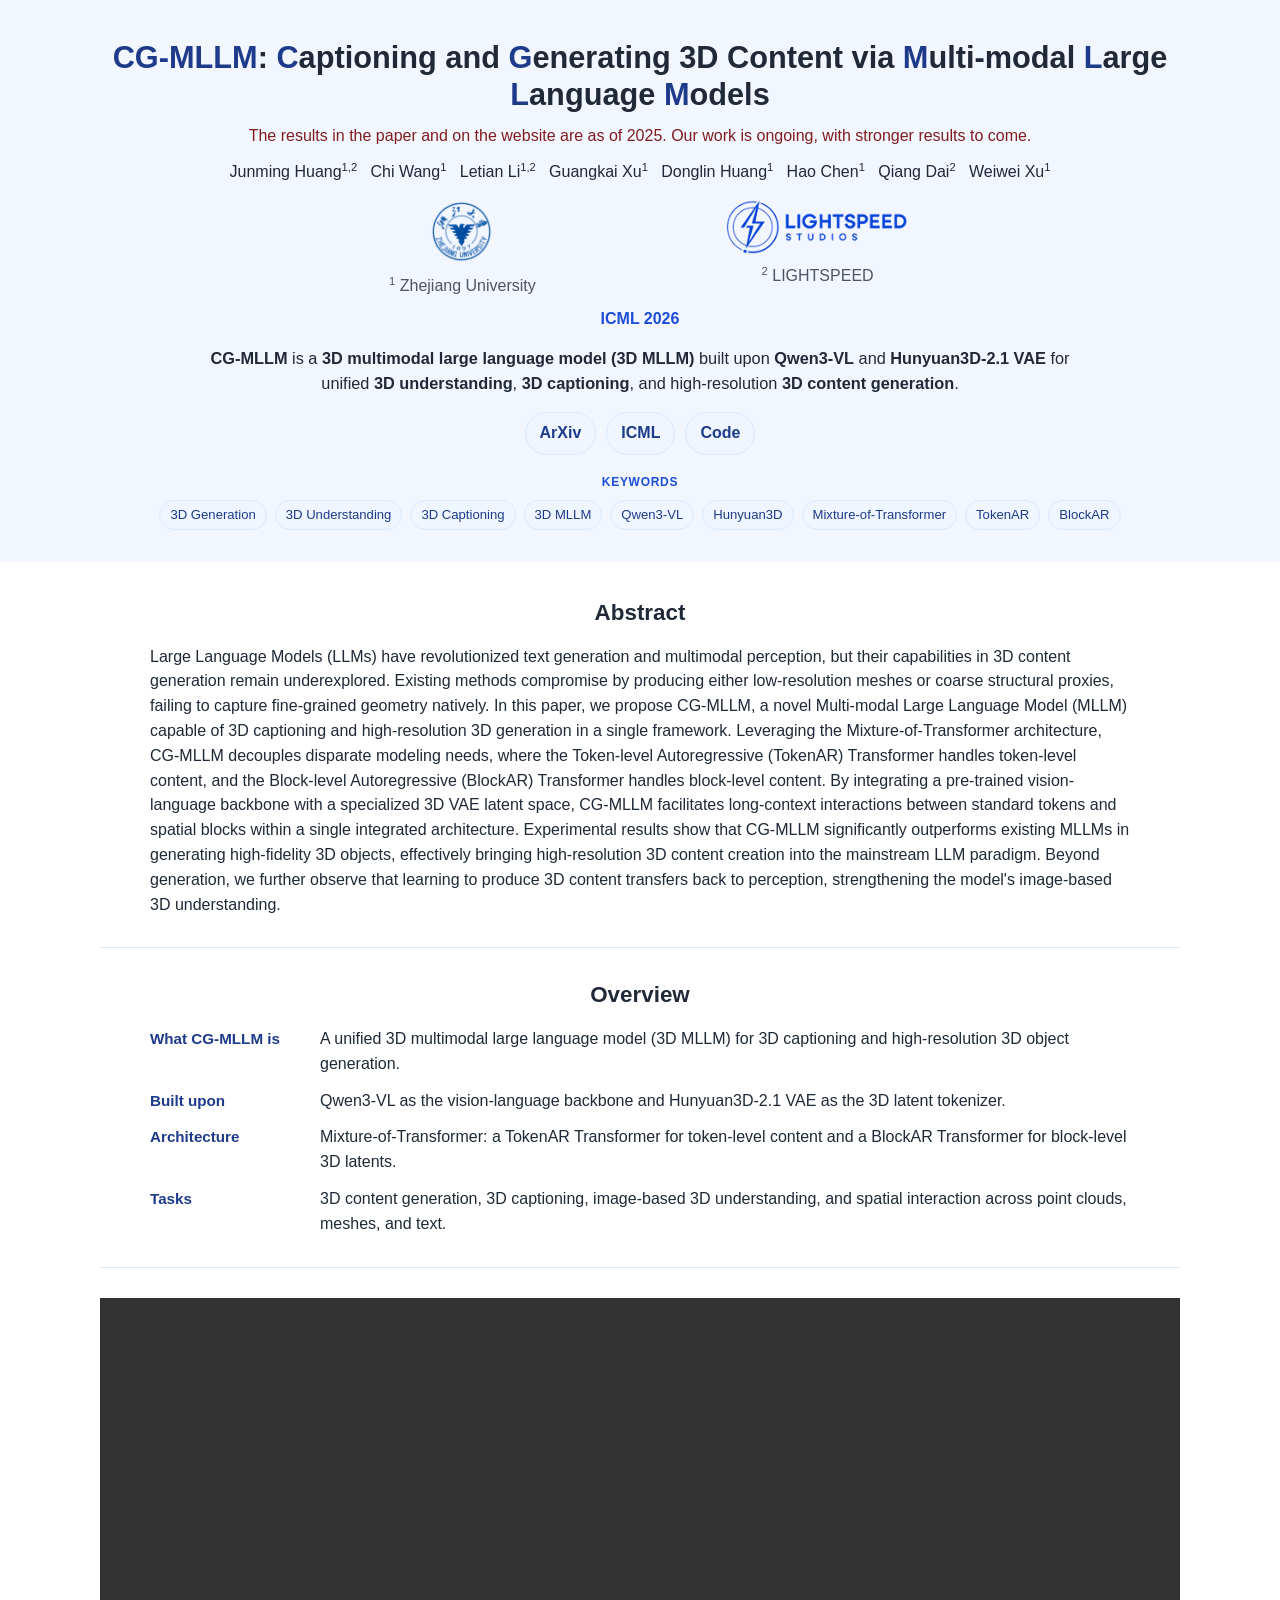
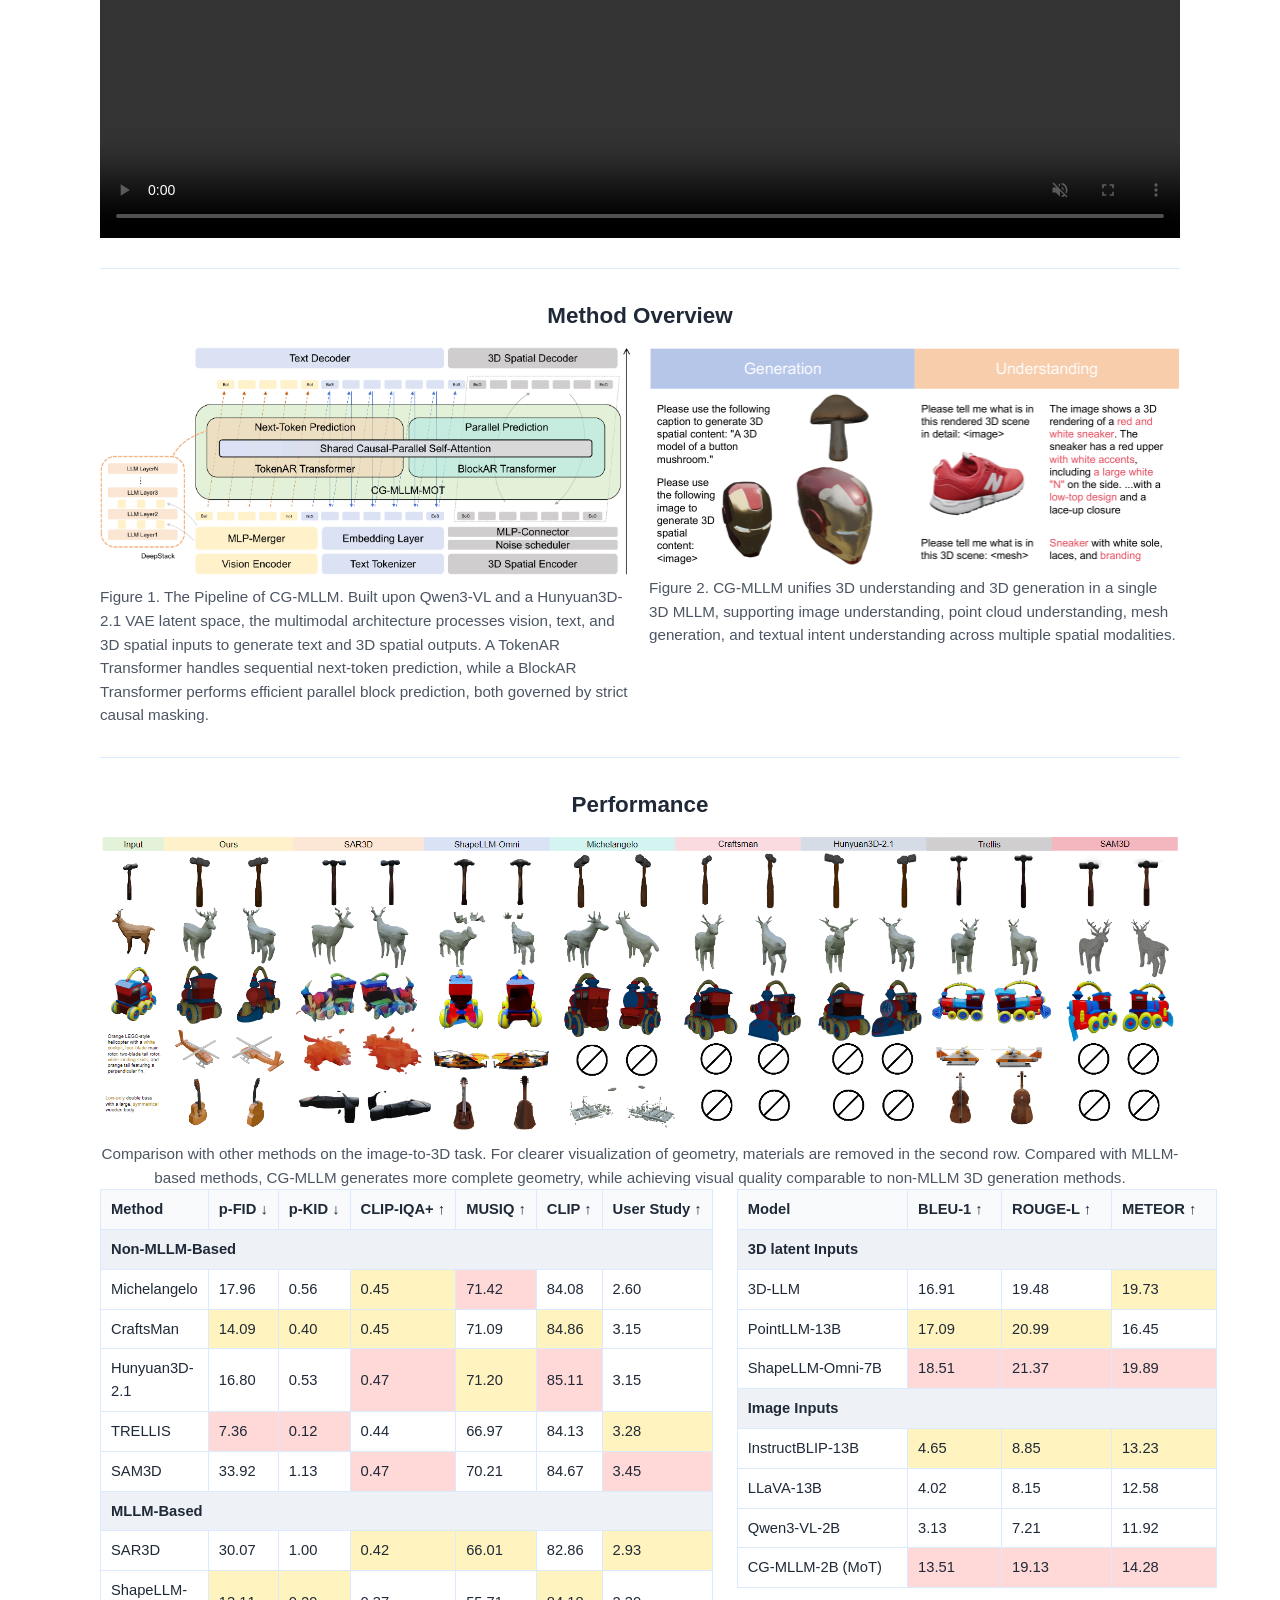
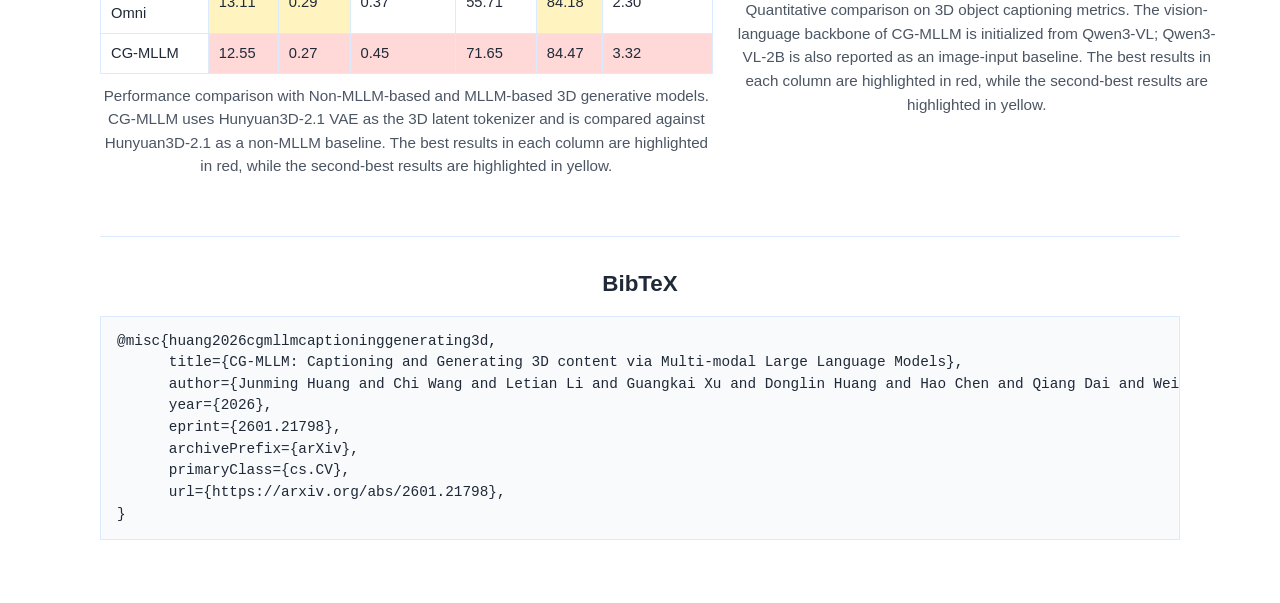
==== index.html @ 2983f2b3 "Add academic SEO structure to the CG-MLLM project page. Make the page machine-readable with a paper " ====
<!doctype html>
<html lang="en">
<head>
  <meta charset="utf-8">
  <meta name="viewport" content="width=device-width, initial-scale=1">
  <title>CG-MLLM: Captioning and Generating 3D Content via Multi-modal Large Language Models | ICML 2026</title>
  <meta name="description" content="CG-MLLM is a 3D multimodal large language model built upon Qwen3-VL and Hunyuan3D-2.1 VAE for unified 3D understanding, 3D captioning, and high-resolution 3D generation.">
  <meta name="keywords" content="CG-MLLM, 3D MLLM, 3D multimodal large language model, 3D generation, 3D captioning, 3D understanding, 3D content generation, Qwen3-VL, Hunyuan3D-2.1 VAE, Mixture-of-Transformer, TokenAR, BlockAR">
  <meta name="robots" content="index, follow">
  <link rel="canonical" href="https://dreaming-huang.github.io/CG-MLLM-page/">

  <meta name="citation_title" content="CG-MLLM: Captioning and Generating 3D content via Multi-modal Large Language Models">
  <meta name="citation_author" content="Huang, Junming">
  <meta name="citation_author" content="Wang, Chi">
  <meta name="citation_author" content="Li, Letian">
  <meta name="citation_author" content="Xu, Guangkai">
  <meta name="citation_author" content="Huang, Donglin">
  <meta name="citation_author" content="Chen, Hao">
  <meta name="citation_author" content="Dai, Qiang">
  <meta name="citation_author" content="Xu, Weiwei">
  <meta name="citation_publication_date" content="2026">
  <meta name="citation_conference_title" content="International Conference on Machine Learning">
  <meta name="citation_arxiv_id" content="2601.21798">
  <meta name="citation_pdf_url" content="https://arxiv.org/pdf/2601.21798">
  <meta name="citation_abstract_html_url" content="https://arxiv.org/abs/2601.21798">

  <meta property="og:type" content="article">
  <meta property="og:site_name" content="CG-MLLM">
  <meta property="og:title" content="CG-MLLM: Captioning and Generating 3D Content via Multi-modal Large Language Models">
  <meta property="og:description" content="A 3D MLLM built upon Qwen3-VL and Hunyuan3D-2.1 VAE for unified 3D captioning and high-resolution 3D generation. ICML 2026.">
  <meta property="og:url" content="https://dreaming-huang.github.io/CG-MLLM-page/">
  <meta property="og:image" content="https://dreaming-huang.github.io/CG-MLLM-page/assets/figure1.png">
  <meta name="twitter:card" content="summary_large_image">
  <meta name="twitter:title" content="CG-MLLM: Captioning and Generating 3D Content via Multi-modal Large Language Models">
  <meta name="twitter:description" content="A 3D MLLM built upon Qwen3-VL and Hunyuan3D-2.1 VAE for unified 3D captioning and high-resolution 3D generation.">
  <meta name="twitter:image" content="https://dreaming-huang.github.io/CG-MLLM-page/assets/figure1.png">

  <script type="application/ld+json">
  {
    "@context": "https://schema.org",
    "@type": "ScholarlyArticle",
    "name": "CG-MLLM: Captioning and Generating 3D content via Multi-modal Large Language Models",
    "headline": "CG-MLLM: Captioning and Generating 3D content via Multi-modal Large Language Models",
    "description": "CG-MLLM is a 3D multimodal large language model built upon Qwen3-VL and Hunyuan3D-2.1 VAE for unified 3D understanding, 3D captioning, and high-resolution 3D generation.",
    "abstract": "Large Language Models (LLMs) have revolutionized text generation and multimodal perception, but their capabilities in 3D content generation remain underexplored. We propose CG-MLLM, a Multi-modal Large Language Model capable of 3D captioning and high-resolution 3D generation in a single framework.",
    "url": "https://dreaming-huang.github.io/CG-MLLM-page/",
    "image": "https://dreaming-huang.github.io/CG-MLLM-page/assets/figure1.png",
    "datePublished": "2026-01-29",
    "dateModified": "2026-05-15",
    "inLanguage": "en",
    "keywords": [
      "CG-MLLM",
      "3D MLLM",
      "3D multimodal large language model",
      "3D generation",
      "3D captioning",
      "3D understanding",
      "Qwen3-VL",
      "Hunyuan3D-2.1 VAE",
      "Mixture-of-Transformer",
      "TokenAR",
      "BlockAR"
    ],
    "author": [
      {"@type": "Person", "name": "Junming Huang", "affiliation": ["Zhejiang University", "LIGHTSPEED"]},
      {"@type": "Person", "name": "Chi Wang", "affiliation": "Zhejiang University"},
      {"@type": "Person", "name": "Letian Li", "affiliation": ["Zhejiang University", "LIGHTSPEED"]},
      {"@type": "Person", "name": "Guangkai Xu", "affiliation": "Zhejiang University"},
      {"@type": "Person", "name": "Donglin Huang", "affiliation": "Zhejiang University"},
      {"@type": "Person", "name": "Hao Chen", "affiliation": "Zhejiang University"},
      {"@type": "Person", "name": "Qiang Dai", "affiliation": "LIGHTSPEED"},
      {"@type": "Person", "name": "Weiwei Xu", "affiliation": "Zhejiang University"}
    ],
    "isPartOf": {
      "@type": "PublicationEvent",
      "name": "International Conference on Machine Learning",
      "startDate": "2026"
    },
    "identifier": [
      {"@type": "PropertyValue", "propertyID": "arXiv", "value": "2601.21798"},
      {"@type": "PropertyValue", "name": "DOI", "propertyID": "DOI", "value": "10.48550/arXiv.2601.21798"}
    ],
    "sameAs": [
      "https://arxiv.org/abs/2601.21798",
      "https://doi.org/10.48550/arXiv.2601.21798",
      "https://github.com/dreaming-huang/CG-MLLM",
      "https://icml.cc/virtual/2026/poster/63909"
    ]
  }
  </script>
  <link rel="stylesheet" href="styles.css">
</head>
<body>
  <header class="hero">
    <div class="container">
      <!-- <p class="badge">ICML 2026</p> -->
      <h1>
        <span class="title-acronym">CG-MLLM</span>:
        <span class="title-initial">C</span>aptioning and
        <span class="title-initial">G</span>enerating 3D Content via
        <span class="title-initial">M</span>ulti-modal
        <span class="title-initial">L</span>arge
        <span class="title-initial">L</span>anguage
        <span class="title-initial">M</span>odels
      </h1>
      <p class="progress-note">The results in the paper and on the website are as of 2025. Our work is ongoing, with stronger results to come.</p>
      <p class="authors">
        Junming Huang<sup>1,2</sup>&nbsp;&nbsp;
        Chi Wang<sup>1</sup>&nbsp;&nbsp;
        Letian Li<sup>1,2</sup>&nbsp;&nbsp;
        Guangkai Xu<sup>1</sup>&nbsp;&nbsp;
        Donglin Huang<sup>1</sup>&nbsp;&nbsp;
        Hao Chen<sup>1</sup>&nbsp;&nbsp;
        Qiang Dai<sup>2</sup>&nbsp;&nbsp;
        Weiwei Xu<sup>1</sup>
      </p>
      <div class="affiliation-grid">
        <div class="affiliation-item">
          <img class="logo-zju" src="assets/zju_logo.png" alt="Zhejiang University logo">
          <p class="affiliation-name"><sup>1</sup> Zhejiang University</p>
        </div>
        <div class="affiliation-item">
          <img class="logo-lightspeed" src="assets/lightspeed_logo.png" alt="LIGHTSPEED logo">
          <p class="affiliation-name"><sup>2</sup> LIGHTSPEED</p>
        </div>
      </div>
      <p class="venue">ICML 2026</p>
      <p class="definition">
        <strong>CG-MLLM</strong> is a <strong>3D multimodal large language model (3D MLLM)</strong>
        built upon <strong>Qwen3-VL</strong> and <strong>Hunyuan3D-2.1 VAE</strong>
        for unified <strong>3D understanding</strong>, <strong>3D captioning</strong>,
        and high-resolution <strong>3D content generation</strong>.
      </p>
      <p class="links">
        <a href="https://arxiv.org/abs/2601.21798" target="_blank" rel="noreferrer">ArXiv</a>
        <a href="https://icml.cc/virtual/2026/poster/63909" target="_blank" rel="noreferrer">ICML</a>
        <a href="https://github.com/dreaming-huang/CG-MLLM/tree/main" target="_blank" rel="noreferrer">Code</a>
      </p>
      <div class="keywords">
        <p class="keywords-label">Keywords</p>
        <ul class="keyword-list">
          <li>3D Generation</li>
          <li>3D Understanding</li>
          <li>3D Captioning</li>
          <li>3D MLLM</li>
          <li>Qwen3-VL</li>
          <li>Hunyuan3D</li>
          <li>Mixture-of-Transformer</li>
          <li>TokenAR</li>
          <li>BlockAR</li>
        </ul>
      </div>
    </div>
  </header>

  <main class="container">
    <section class="card">
      <h2>Abstract</h2>
      <p class="abstract-text">
        Large Language Models (LLMs) have revolutionized text generation and multimodal perception, but their capabilities in 3D content generation remain underexplored. Existing methods compromise by producing either low-resolution meshes or coarse structural proxies, failing to capture fine-grained geometry natively. In this paper, we propose CG-MLLM, a novel Multi-modal Large Language Model (MLLM) capable of 3D captioning and high-resolution 3D generation in a single framework. Leveraging the Mixture-of-Transformer architecture, CG-MLLM decouples disparate modeling needs, where the Token-level Autoregressive (TokenAR) Transformer handles token-level content, and the Block-level Autoregressive (BlockAR) Transformer handles block-level content. By integrating a pre-trained vision-language backbone with a specialized 3D VAE latent space, CG-MLLM facilitates long-context interactions between standard tokens and spatial blocks within a single integrated architecture. Experimental results show that CG-MLLM significantly outperforms existing MLLMs in generating high-fidelity 3D objects, effectively bringing high-resolution 3D content creation into the mainstream LLM paradigm. Beyond generation, we further observe that learning to produce 3D content transfers back to perception, strengthening the model's image-based 3D understanding.
      </p>
    </section>

    <section class="card" aria-labelledby="overview-heading">
      <h2 id="overview-heading">Overview</h2>
      <dl class="facts">
        <div>
          <dt>What CG-MLLM is</dt>
          <dd>A unified 3D multimodal large language model (3D MLLM) for 3D captioning and high-resolution 3D object generation.</dd>
        </div>
        <div>
          <dt>Built upon</dt>
          <dd>Qwen3-VL as the vision-language backbone and Hunyuan3D-2.1 VAE as the 3D latent tokenizer.</dd>
        </div>
        <div>
          <dt>Architecture</dt>
          <dd>Mixture-of-Transformer: a TokenAR Transformer for token-level content and a BlockAR Transformer for block-level 3D latents.</dd>
        </div>
        <div>
          <dt>Tasks</dt>
          <dd>3D content generation, 3D captioning, image-based 3D understanding, and spatial interaction across point clouds, meshes, and text.</dd>
        </div>
      </dl>
    </section>

    <section class="card">
      <!-- <h2>Teaser Video</h2> -->
      <video controls autoplay muted loop playsinline preload="metadata">
        <source src="assets/videos/teaser_video.mp4" type="video/mp4">
        Your browser does not support MP4 playback. Please download the video file directly.
      </video>
    </section>

    <section class="card">
      <h2>Method Overview</h2>
      <div class="pipeline-grid">
        <div class="pipeline-item">
          <img src="assets/figure1.png" alt="Figure 1: Pipeline of CG-MLLM, a 3D MLLM with TokenAR and BlockAR Transformers over Qwen3-VL and Hunyuan3D-2.1 VAE">
          <p class="caption">Figure 1. The Pipeline of CG-MLLM. Built upon Qwen3-VL and a Hunyuan3D-2.1 VAE latent space, the multimodal architecture processes vision, text, and 3D spatial inputs to generate text and 3D spatial outputs. A TokenAR Transformer handles sequential next-token prediction, while a BlockAR Transformer performs efficient parallel block prediction, both governed by strict causal masking.</p>
        </div>
        <div class="pipeline-item">
          <img src="assets/figure2.png" alt="Figure 2: CG-MLLM unifies 3D understanding and 3D generation across image, point cloud, mesh, and text">
          <p class="caption">Figure 2. CG-MLLM unifies 3D understanding and 3D generation in a single 3D MLLM, supporting image understanding, point cloud understanding, mesh generation, and textual intent understanding across multiple spatial modalities.</p>
        </div>
      </div>
    </section>

    <section class="card">
      <h2>Performance</h2>

      <div class="performance-item">
        <!-- <h3>Figure 4</h3> -->
        <img src="assets/figure4.png" alt="Figure 4: CG-MLLM compared with other 3D generation methods on the image-to-3D task">
        <p class="caption">Comparison with other methods on the image-to-3D task. For clearer visualization of geometry, materials are removed in the second row. Compared with MLLM-based methods, CG-MLLM generates more complete geometry, while achieving visual quality comparable to non-MLLM 3D generation methods.</p>
      </div>

      <div class="performance-tables">
        <div class="performance-item">
          <div class="table-wrap">
            <table>
              <thead>
                <tr>
                  <th>Method</th>
                  <th>p-FID ↓</th>
                  <th>p-KID ↓</th>
                  <th>CLIP-IQA+ ↑</th>
                  <th>MUSIQ ↑</th>
                  <th>CLIP ↑</th>
                  <th>User Study ↑</th>
                </tr>
              </thead>
              <tbody>
                <tr class="group-row"><td colspan="7">Non-MLLM-Based</td></tr>
                <tr>
                  <td>Michelangelo</td><td>17.96</td><td>0.56</td><td class="second">0.45</td><td class="best">71.42</td><td>84.08</td><td>2.60</td>
                </tr>
                <tr>
                  <td>CraftsMan</td><td class="second">14.09</td><td class="second">0.40</td><td class="second">0.45</td><td>71.09</td><td class="second">84.86</td><td>3.15</td>
                </tr>
                <tr>
                  <td>Hunyuan3D-2.1</td><td>16.80</td><td>0.53</td><td class="best">0.47</td><td class="second">71.20</td><td class="best">85.11</td><td>3.15</td>
                </tr>
                <tr>
                  <td>TRELLIS</td><td class="best">7.36</td><td class="best">0.12</td><td>0.44</td><td>66.97</td><td>84.13</td><td class="second">3.28</td>
                </tr>
                <tr>
                  <td>SAM3D</td><td>33.92</td><td>1.13</td><td class="best">0.47</td><td>70.21</td><td>84.67</td><td class="best">3.45</td>
                </tr>
                <tr class="group-row"><td colspan="7">MLLM-Based</td></tr>
                <tr>
                  <td>SAR3D</td><td>30.07</td><td>1.00</td><td class="second">0.42</td><td class="second">66.01</td><td>82.86</td><td class="second">2.93</td>
                </tr>
                <tr>
                  <td>ShapeLLM-Omni</td><td class="second">13.11</td><td class="second">0.29</td><td>0.37</td><td>55.71</td><td class="second">84.18</td><td>2.30</td>
                </tr>
                <tr>
                  <td>CG-MLLM</td><td class="best">12.55</td><td class="best">0.27</td><td class="best">0.45</td><td class="best">71.65</td><td class="best">84.47</td><td class="best">3.32</td>
                </tr>
              </tbody>
            </table>
          </div>
          <p class="caption">Performance comparison with Non-MLLM-based and MLLM-based 3D generative models. CG-MLLM uses Hunyuan3D-2.1 VAE as the 3D latent tokenizer and is compared against Hunyuan3D-2.1 as a non-MLLM baseline. The best results in each column are highlighted in red, while the second-best results are highlighted in yellow.</p>
        </div>

        <div class="performance-item">
          <div class="table-wrap">
            <table>
              <thead>
                <tr>
                  <th>Model</th>
                  <th>BLEU-1 ↑</th>
                  <th>ROUGE-L ↑</th>
                  <th>METEOR ↑</th>
                </tr>
              </thead>
              <tbody>
                <tr class="group-row"><td colspan="4">3D latent Inputs</td></tr>
                <tr><td>3D-LLM</td><td>16.91</td><td>19.48</td><td class="second">19.73</td></tr>
                <tr><td>PointLLM-13B</td><td class="second">17.09</td><td class="second">20.99</td><td>16.45</td></tr>
                <tr><td>ShapeLLM-Omni-7B</td><td class="best">18.51</td><td class="best">21.37</td><td class="best">19.89</td></tr>
                <tr class="group-row"><td colspan="4">Image Inputs</td></tr>
                <tr><td>InstructBLIP-13B</td><td class="second">4.65</td><td class="second">8.85</td><td class="second">13.23</td></tr>
                <tr><td>LLaVA-13B</td><td>4.02</td><td>8.15</td><td>12.58</td></tr>
                <tr><td>Qwen3-VL-2B</td><td>3.13</td><td>7.21</td><td>11.92</td></tr>
                <tr><td>CG-MLLM-2B (MoT)</td><td class="best">13.51</td><td class="best">19.13</td><td class="best">14.28</td></tr>
              </tbody>
            </table>
          </div>
          <p class="caption">Quantitative comparison on 3D object captioning metrics. The vision-language backbone of CG-MLLM is initialized from Qwen3-VL; Qwen3-VL-2B is also reported as an image-input baseline. The best results in each column are highlighted in red, while the second-best results are highlighted in yellow.</p>
        </div>
      </div>
    </section>

    <section class="card">
      <h2>BibTeX</h2>
      <pre class="bibtex"><code>@misc{huang2026cgmllmcaptioninggenerating3d,
      title={CG-MLLM: Captioning and Generating 3D content via Multi-modal Large Language Models},
      author={Junming Huang and Chi Wang and Letian Li and Guangkai Xu and Donglin Huang and Hao Chen and Qiang Dai and Weiwei Xu},
      year={2026},
      eprint={2601.21798},
      archivePrefix={arXiv},
      primaryClass={cs.CV},
      url={https://arxiv.org/abs/2601.21798},
}</code></pre>
    </section>
  </main>
</body>
</html>
---- styles.css ----
:root {
  color-scheme: light;
  --bg: #ffffff;
  --text: #1f2937;
  --muted: #4b5563;
  --border: #e5e7eb;
  --divider: #dbeafe;
  --best: #ffd8d8;
  --second: #fff3bf;
}

* {
  box-sizing: border-box;
}

body {
  margin: 0;
  font-family: Arial, Helvetica, sans-serif;
  background: var(--bg);
  color: var(--text);
  line-height: 1.55;
}

.container {
  width: min(1080px, 92vw);
  margin: 0 auto;
}

.hero {
  background: #f2f6ff;
  color: var(--text);
  text-align: center;
  padding: 40px 0 32px;
}

.hero h1 {
  margin: 0 0 10px;
  font-size: clamp(1.6rem, 2.4vw, 2.5rem);
  line-height: 1.2;
}

.title-acronym,
.title-initial {
  color: #1e3a8a;
  font-weight: inherit;
}

.progress-note {
  margin: 8px auto 10px;
  max-width: 920px;
  color: #7f1d1d;
}

.badge {
  margin: 0 0 10px;
  font-weight: 700;
  letter-spacing: 0.04em;
  text-transform: uppercase;
  font-size: 0.85rem;
  color: #1d4ed8;
}

.authors {
  margin: 0;
  color: var(--text);
}

.authors sup,
.affiliation-name sup {
  font-size: 0.7em;
}

.affiliation-grid {
  margin: 14px 0 4px;
  display: flex;
  align-items: flex-start;
  justify-content: center;
  gap: clamp(56px, 9vw, 130px);
  flex-wrap: wrap;
}

.affiliation-item {
  width: 240px;
  text-align: center;
}

.affiliation-item img {
  display: block;
  margin: 0 auto;
  width: auto;
  object-fit: contain;
}

.logo-zju {
  height: 66px;
}

.logo-lightspeed {
  height: 56px;
}

.affiliation-name {
  margin: 8px 0 0;
  color: var(--muted);
}

.venue {
  margin: 8px 0 0;
  color: #1d4ed8;
  font-weight: 600;
}

.definition {
  max-width: 860px;
  margin: 14px auto 0;
  color: var(--text);
  font-size: 1.02rem;
  line-height: 1.55;
}

.keywords {
  margin: 18px 0 0;
}

.keywords-label {
  margin: 0 0 8px;
  font-size: 0.75rem;
  font-weight: 700;
  letter-spacing: 0.06em;
  text-transform: uppercase;
  color: #1d4ed8;
}

.keyword-list {
  display: flex;
  flex-wrap: wrap;
  justify-content: center;
  gap: 8px;
  list-style: none;
  padding: 0;
  margin: 0;
}

.keyword-list li {
  background: #eff6ff;
  border: 1px solid var(--divider);
  border-radius: 999px;
  padding: 4px 10px;
  font-size: 0.82rem;
  color: #1e3a8a;
}

.facts {
  max-width: 980px;
  margin: 0 auto;
  display: grid;
  gap: 12px;
}

.facts > div {
  display: grid;
  grid-template-columns: 150px 1fr;
  gap: 8px 20px;
  align-items: start;
}

.facts dt {
  margin: 0;
  font-weight: 700;
  color: #1e3a8a;
  font-size: 0.95rem;
}

.facts dd {
  margin: 0;
  color: var(--text);
}

.links {
  margin: 16px 0 0;
  display: flex;
  flex-wrap: wrap;
  justify-content: center;
  gap: 10px;
}

.links a {
  color: #1e3a8a;
  text-decoration: none;
  font-weight: 700;
  border: 1px solid var(--divider);
  background: #eff6ff;
  border-radius: 999px;
  padding: 8px 14px;
  display: inline-block;
  transition: background-color 0.18s ease, color 0.18s ease, border-color 0.18s ease;
}

.links a:hover {
  background: #dbeafe;
  border-color: #bfdbfe;
  color: #1e3a8a;
}

main {
  padding: 4px 0 24px;
}

.card {
  background: transparent;
  border: 0;
  border-radius: 0;
  padding: 30px 0;
  margin: 0;
  box-shadow: none;
}

.card + .card {
  border-top: 1px solid var(--divider);
}

h2 {
  margin: 0 0 14px;
  font-size: 1.4rem;
  text-align: center;
}

h3 {
  margin: 0 0 10px;
  font-size: 1.08rem;
}

img,
video {
  display: block;
  width: 100%;
  border-radius: 0;
  border: 0;
  background: transparent;
  box-shadow: none;
}

.caption {
  margin: 10px 0 0;
  color: var(--muted);
  font-size: 0.95rem;
  text-align: center;
}

.abstract-text {
  max-width: 980px;
  margin: 0 auto;
  color: var(--text);
  text-align: left;
}

.pipeline-grid {
  display: grid;
  grid-template-columns: 1fr 1fr;
  gap: 18px;
}

.pipeline-item .caption {
  text-align: left;
}

.performance-item + .performance-item {
  margin-top: 28px;
}

.performance-tables {
  display: grid;
  grid-template-columns: 1fr 1fr;
  gap: 24px;
  align-items: start;
  margin-bottom: 28px;
}

.performance-tables .performance-item + .performance-item {
  margin-top: 0;
}

.performance-tables table {
  min-width: 480px;
}

.table-wrap {
  overflow-x: auto;
}

table {
  width: 100%;
  border-collapse: collapse;
  min-width: 760px;
}

th,
td {
  border: 1px solid var(--divider);
  padding: 8px 10px;
  text-align: left;
  font-size: 0.92rem;
}

th {
  background: #f8fafc;
  white-space: nowrap;
}

.group-row td {
  background: #eef2f7;
  font-weight: 700;
}

.best {
  background: var(--best);
}

.second {
  background: var(--second);
}

.bibtex {
  margin: 0;
  padding: 14px 16px;
  background: #f8fafc;
  border: 1px solid var(--divider);
  font-family: Consolas, "Courier New", monospace;
  font-size: 0.9rem;
  line-height: 1.5;
  overflow-x: auto;
  white-space: pre;
}

@media (max-width: 900px) {
  .affiliation-grid {
    gap: 28px;
  }

  .affiliation-item {
    width: 220px;
  }

  .logo-zju {
    height: 54px;
  }

  .logo-lightspeed {
    height: 46px;
  }

  .pipeline-grid {
    grid-template-columns: 1fr;
  }

  .pipeline-item .caption {
    text-align: center;
  }

  .performance-tables {
    grid-template-columns: 1fr;
    gap: 20px;
  }

  .performance-tables table {
    min-width: 760px;
  }

  .facts > div {
    grid-template-columns: 1fr;
    gap: 4px;
  }
}
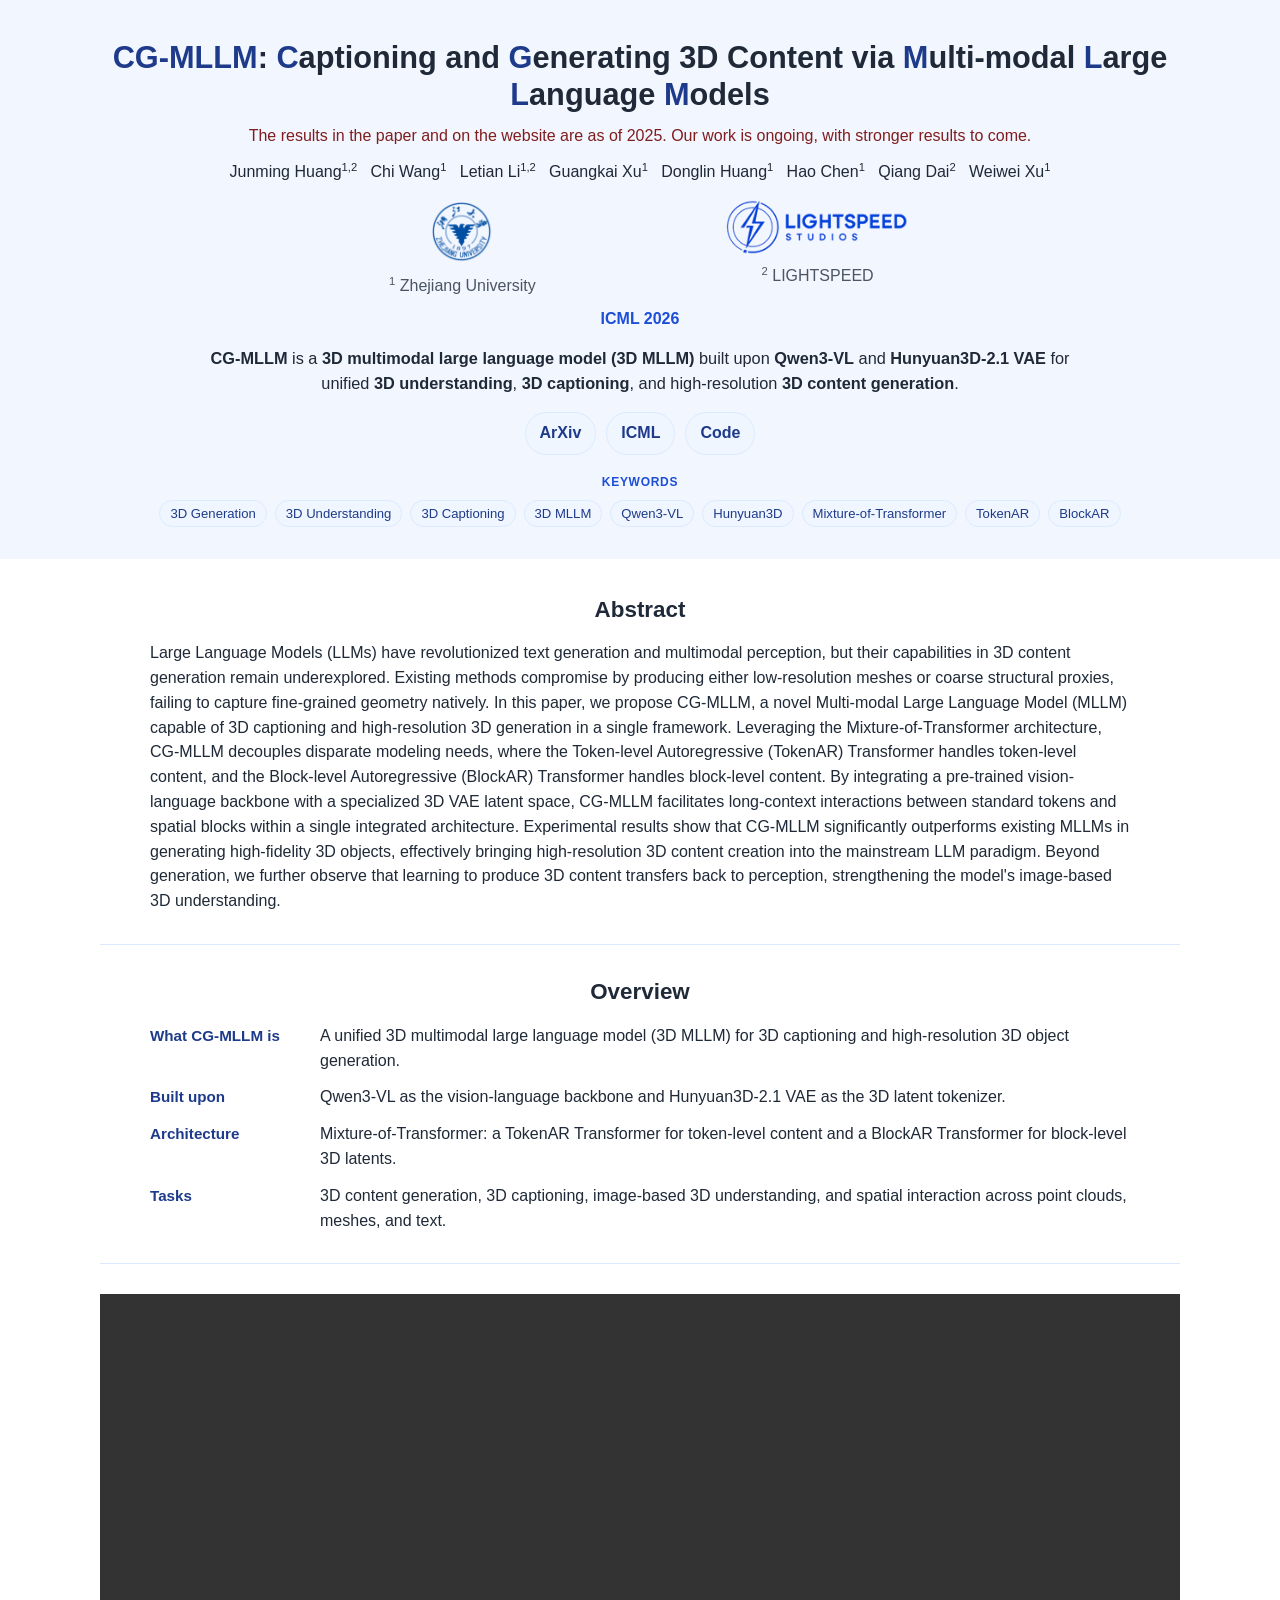
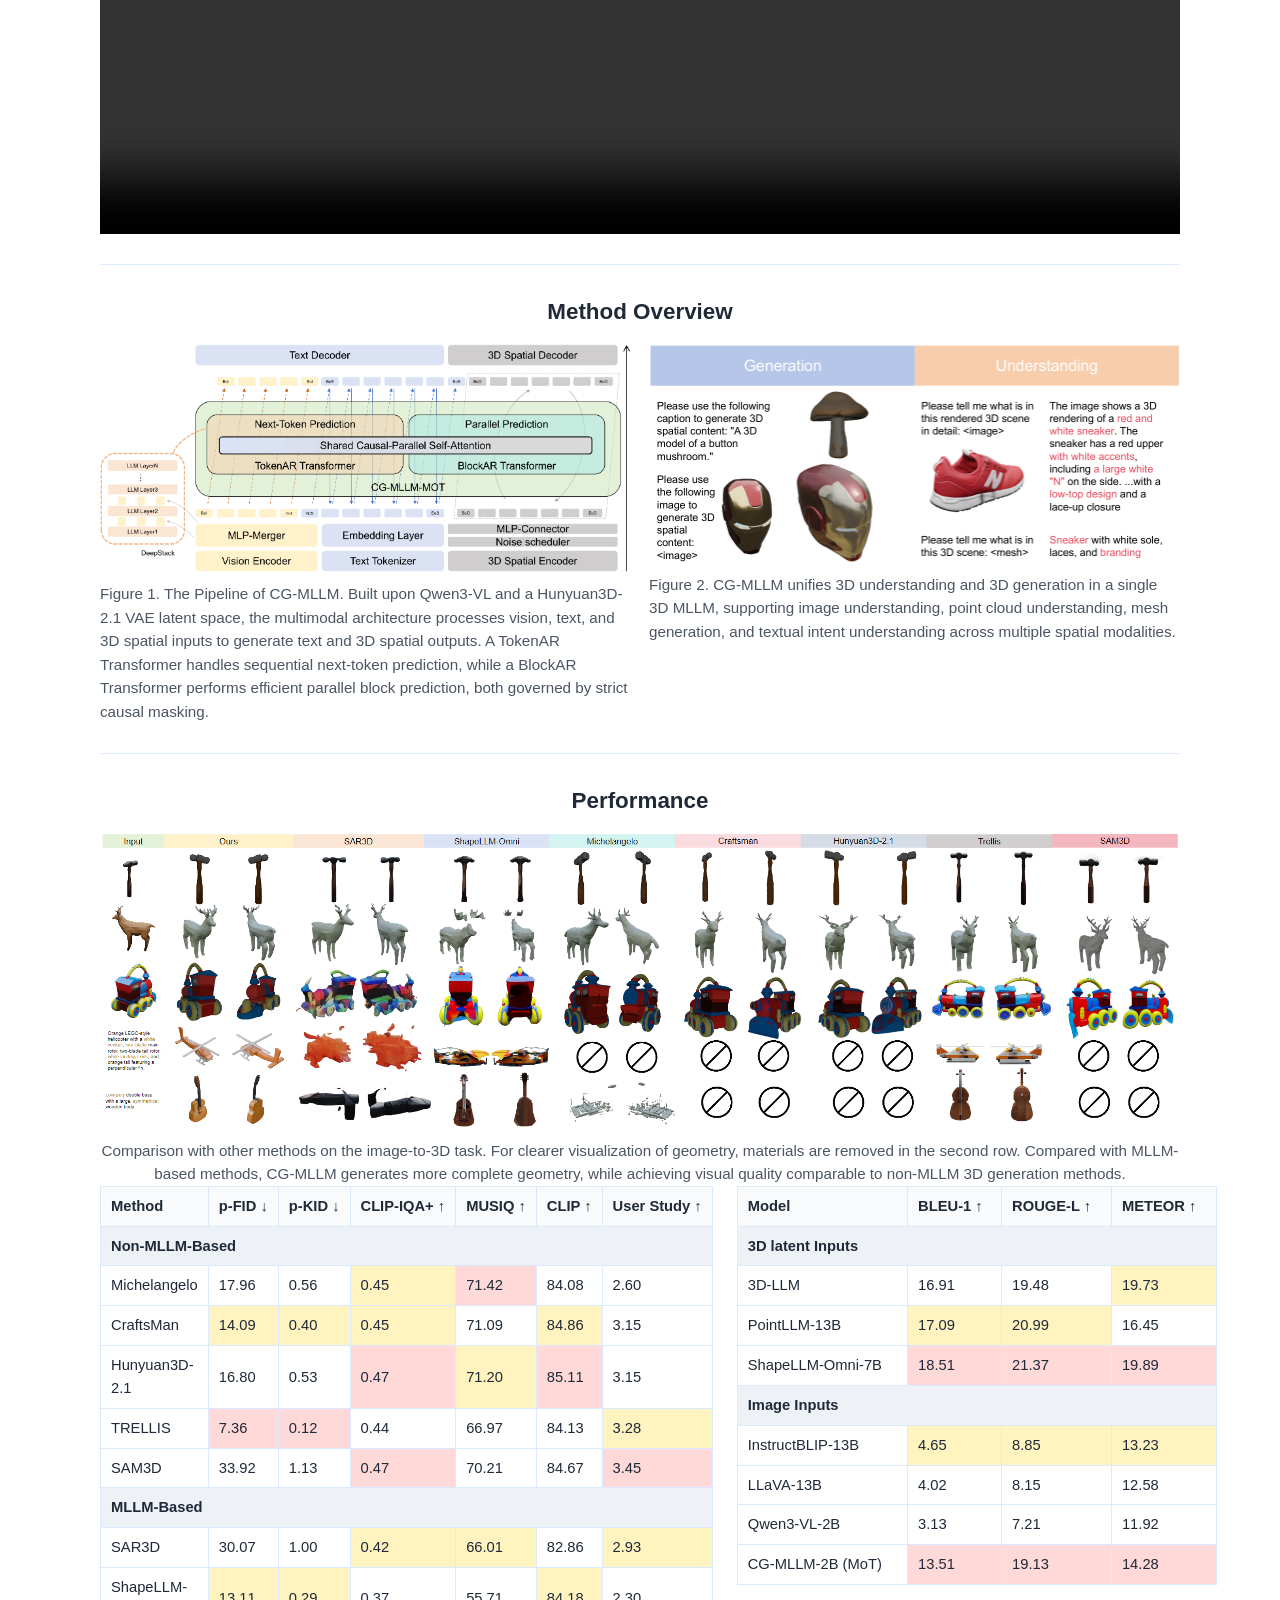
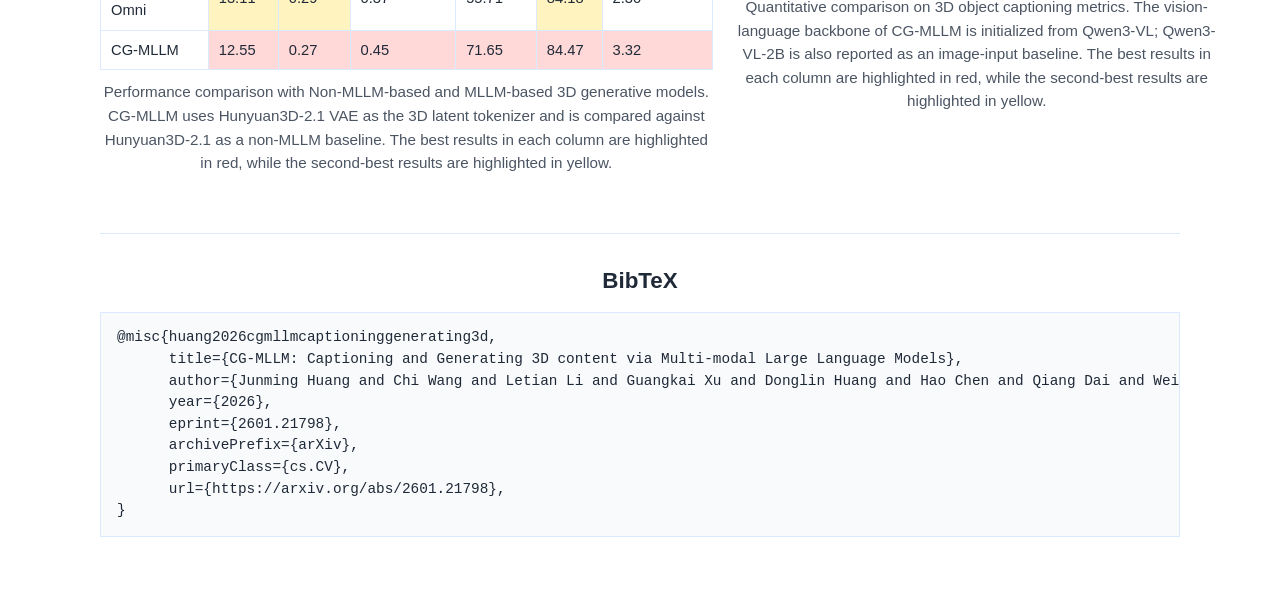
==== commit 99a1e8e4: "Fix keyword chips so they no longer render as a bullet list. Replace the hero keyword ul with inline" ====
--- a/index.html
+++ b/index.html
@@ -88,7 +88,7 @@
     ]
   }
   </script>
-  <link rel="stylesheet" href="styles.css">
+  <link rel="stylesheet" href="styles.css?v=keywords-2">
 </head>
 <body>
   <header class="hero">
@@ -138,17 +138,17 @@
       </p>
       <div class="keywords">
         <p class="keywords-label">Keywords</p>
-        <ul class="keyword-list">
-          <li>3D Generation</li>
-          <li>3D Understanding</li>
-          <li>3D Captioning</li>
-          <li>3D MLLM</li>
-          <li>Qwen3-VL</li>
-          <li>Hunyuan3D</li>
-          <li>Mixture-of-Transformer</li>
-          <li>TokenAR</li>
-          <li>BlockAR</li>
-        </ul>
+        <p class="keyword-list">
+          <span>3D Generation</span>
+          <span>3D Understanding</span>
+          <span>3D Captioning</span>
+          <span>3D MLLM</span>
+          <span>Qwen3-VL</span>
+          <span>Hunyuan3D</span>
+          <span>Mixture-of-Transformer</span>
+          <span>TokenAR</span>
+          <span>BlockAR</span>
+        </p>
       </div>
     </div>
   </header>
--- a/styles.css
+++ b/styles.css
@@ -136,17 +136,18 @@
   flex-wrap: wrap;
   justify-content: center;
   gap: 8px;
-  list-style: none;
   padding: 0;
   margin: 0;
 }
 
-.keyword-list li {
+.keyword-list span {
+  display: inline-block;
   background: #eff6ff;
   border: 1px solid var(--divider);
   border-radius: 999px;
   padding: 4px 10px;
   font-size: 0.82rem;
+  line-height: 1.3;
   color: #1e3a8a;
 }
 
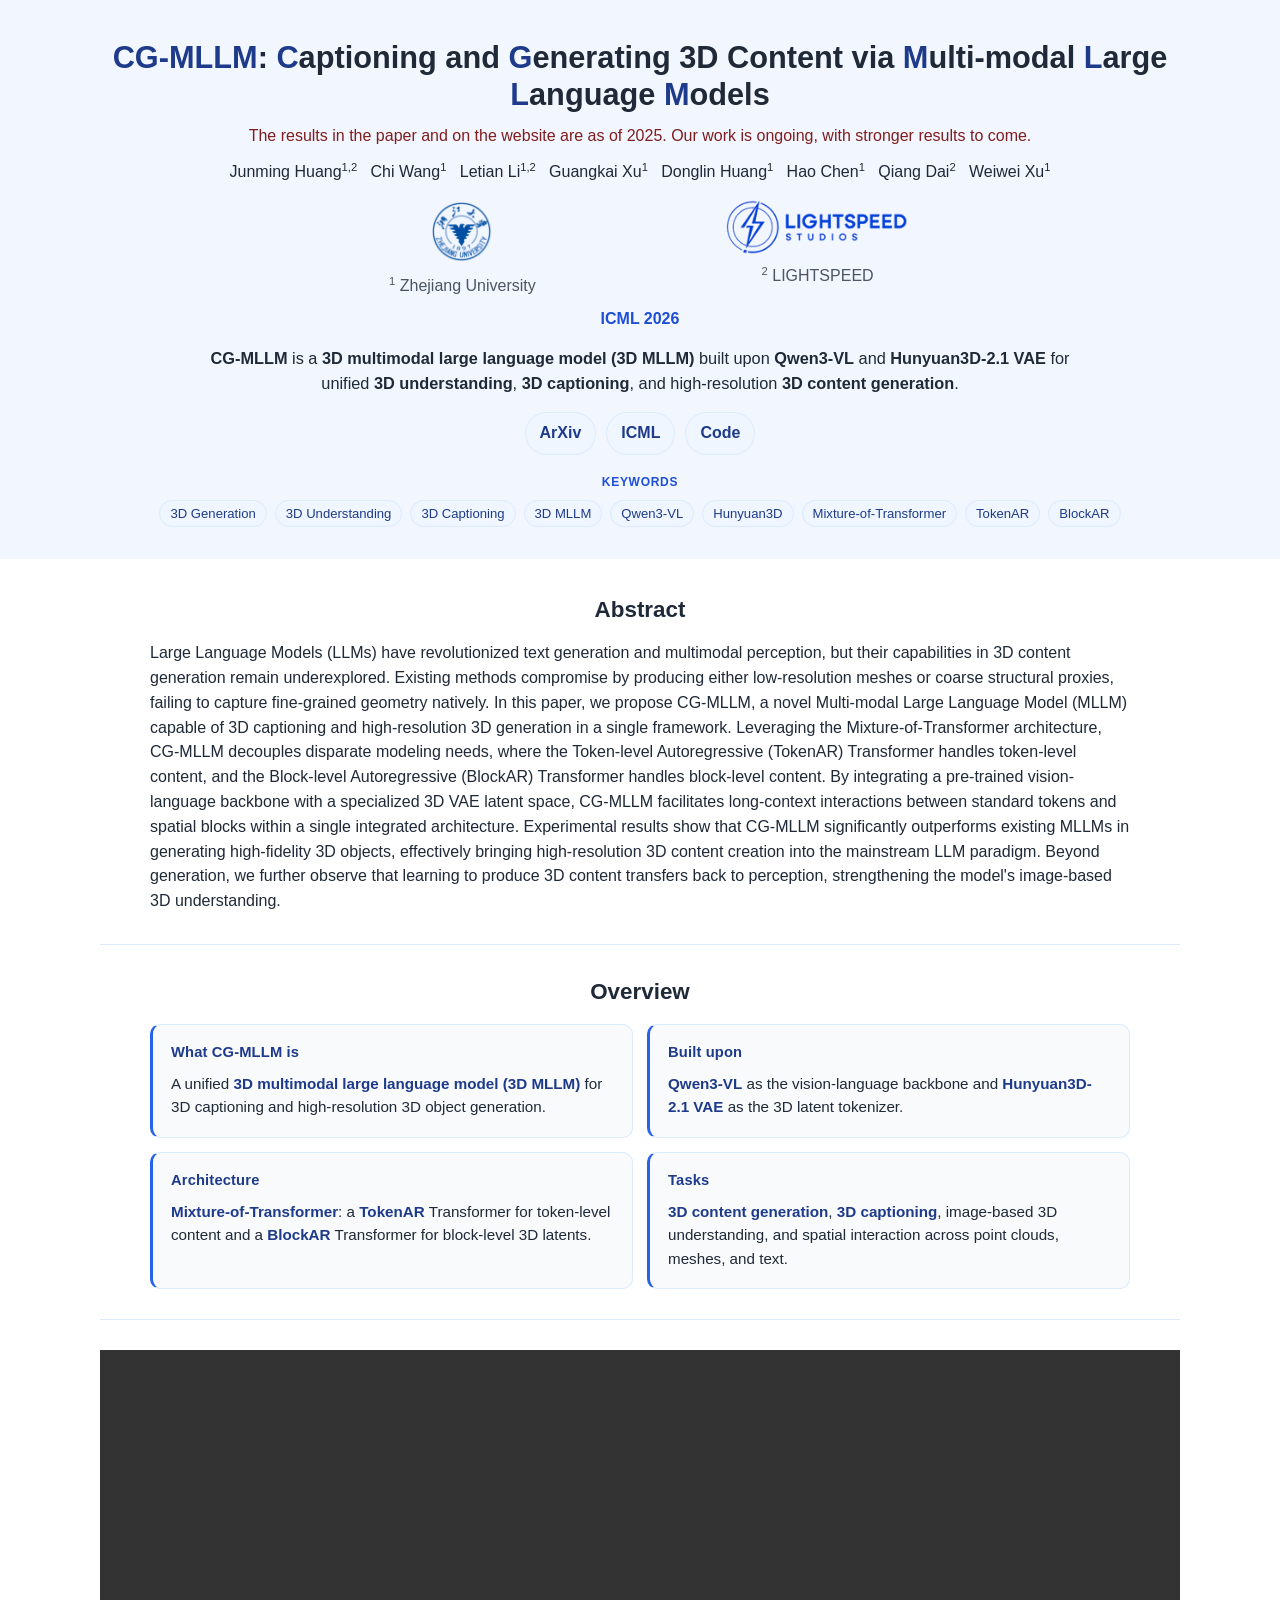
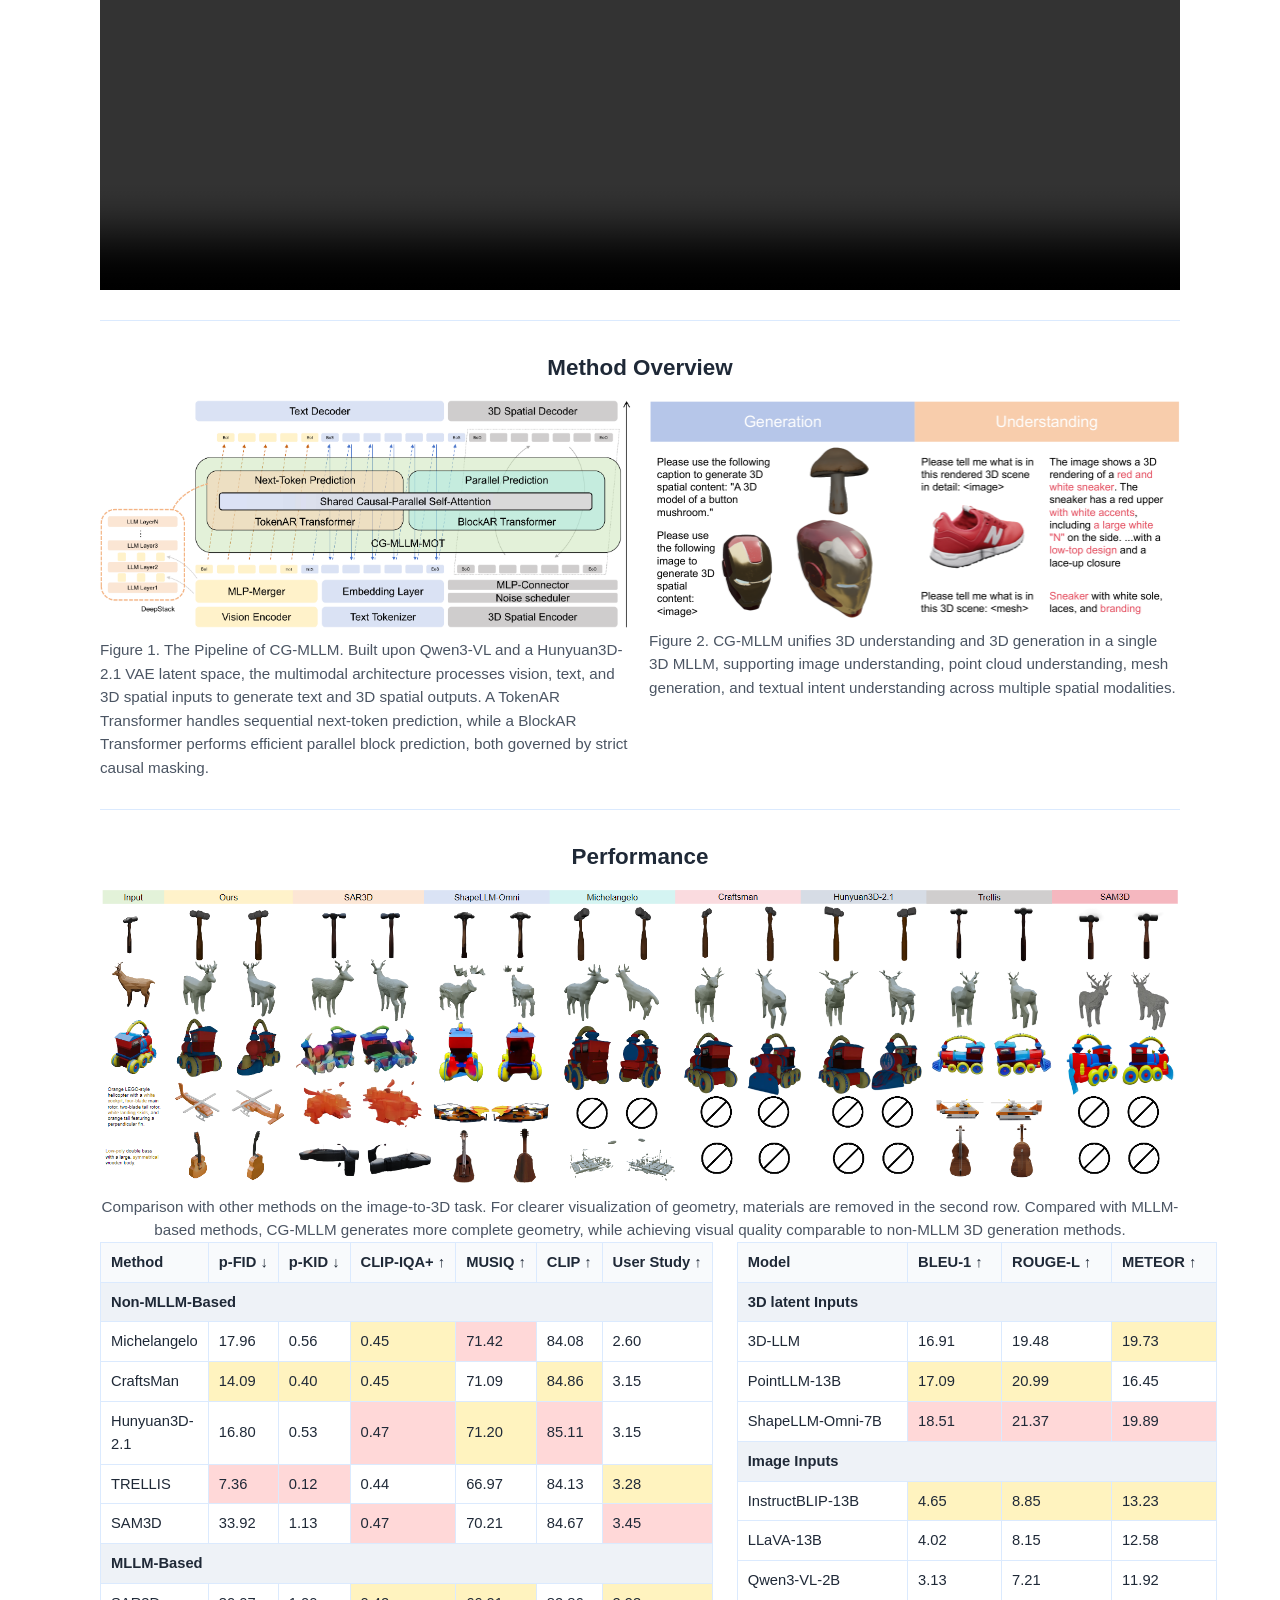
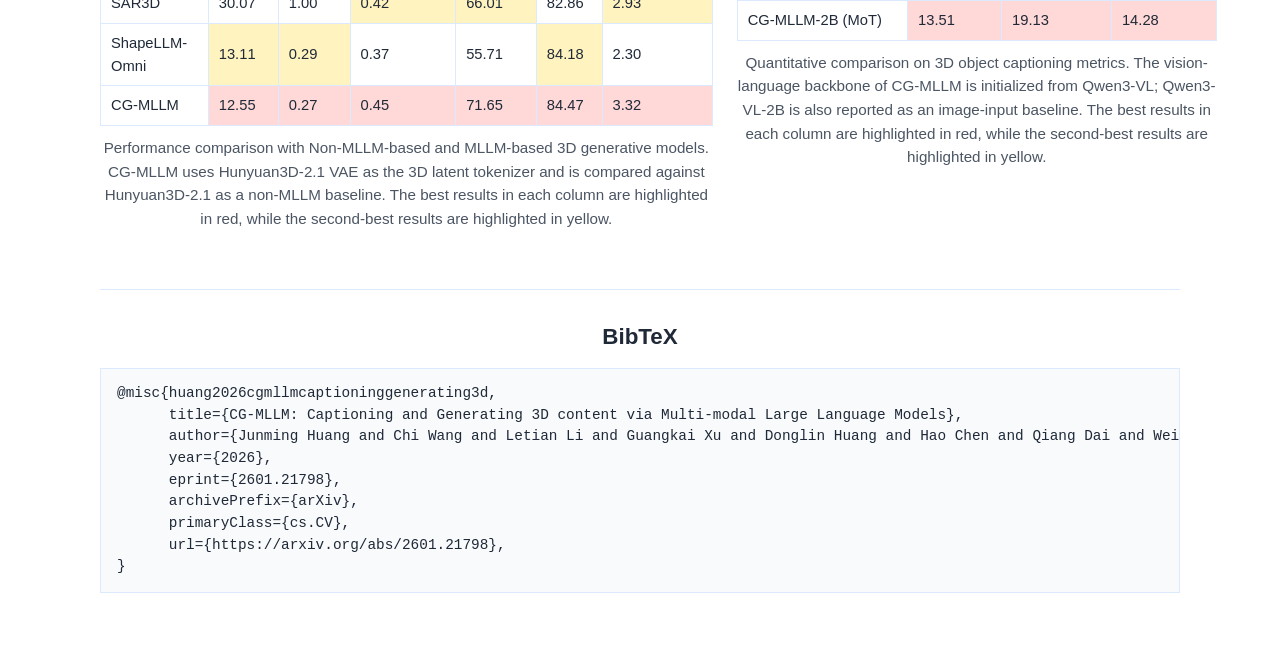
==== commit d4be0f67: "Give the Overview section a two-by-two card layout. Replace the collapsed definition list with borde" ====
--- a/index.html
+++ b/index.html
@@ -88,7 +88,7 @@
     ]
   }
   </script>
-  <link rel="stylesheet" href="styles.css?v=keywords-2">
+  <link rel="stylesheet" href="styles.css?v=overview-3">
 </head>
 <body>
   <header class="hero">
@@ -164,21 +164,21 @@
     <section class="card" aria-labelledby="overview-heading">
       <h2 id="overview-heading">Overview</h2>
       <dl class="facts">
-        <div>
+        <div class="fact-card">
           <dt>What CG-MLLM is</dt>
-          <dd>A unified 3D multimodal large language model (3D MLLM) for 3D captioning and high-resolution 3D object generation.</dd>
-        </div>
-        <div>
+          <dd>A unified <strong>3D multimodal large language model (3D MLLM)</strong> for 3D captioning and high-resolution 3D object generation.</dd>
+        </div>
+        <div class="fact-card">
           <dt>Built upon</dt>
-          <dd>Qwen3-VL as the vision-language backbone and Hunyuan3D-2.1 VAE as the 3D latent tokenizer.</dd>
-        </div>
-        <div>
+          <dd><strong>Qwen3-VL</strong> as the vision-language backbone and <strong>Hunyuan3D-2.1 VAE</strong> as the 3D latent tokenizer.</dd>
+        </div>
+        <div class="fact-card">
           <dt>Architecture</dt>
-          <dd>Mixture-of-Transformer: a TokenAR Transformer for token-level content and a BlockAR Transformer for block-level 3D latents.</dd>
-        </div>
-        <div>
+          <dd><strong>Mixture-of-Transformer</strong>: a <strong>TokenAR</strong> Transformer for token-level content and a <strong>BlockAR</strong> Transformer for block-level 3D latents.</dd>
+        </div>
+        <div class="fact-card">
           <dt>Tasks</dt>
-          <dd>3D content generation, 3D captioning, image-based 3D understanding, and spatial interaction across point clouds, meshes, and text.</dd>
+          <dd><strong>3D content generation</strong>, <strong>3D captioning</strong>, image-based 3D understanding, and spatial interaction across point clouds, meshes, and text.</dd>
         </div>
       </dl>
     </section>
--- a/styles.css
+++ b/styles.css
@@ -155,26 +155,38 @@
   max-width: 980px;
   margin: 0 auto;
   display: grid;
-  gap: 12px;
-}
-
-.facts > div {
-  display: grid;
-  grid-template-columns: 150px 1fr;
-  gap: 8px 20px;
-  align-items: start;
+  grid-template-columns: 1fr 1fr;
+  gap: 14px;
+}
+
+.fact-card {
+  margin: 0;
+  padding: 16px 18px 18px;
+  background: #f8fafc;
+  border: 1px solid var(--divider);
+  border-left: 3px solid #2563eb;
+  border-radius: 10px;
+  text-align: left;
 }
 
 .facts dt {
-  margin: 0;
-  font-weight: 700;
-  color: #1e3a8a;
+  margin: 0 0 8px;
+  font-weight: 700;
+  color: #1e3a8a;
+  font-size: 0.92rem;
+  letter-spacing: 0.01em;
+}
+
+.facts dd {
+  margin: 0;
+  color: var(--text);
   font-size: 0.95rem;
-}
-
-.facts dd {
-  margin: 0;
-  color: var(--text);
+  line-height: 1.55;
+}
+
+.facts dd strong {
+  color: #1e3a8a;
+  font-weight: 700;
 }
 
 .links {
@@ -367,8 +379,7 @@
     min-width: 760px;
   }
 
-  .facts > div {
+  .facts {
     grid-template-columns: 1fr;
-    gap: 4px;
-  }
-}
+  }
+}
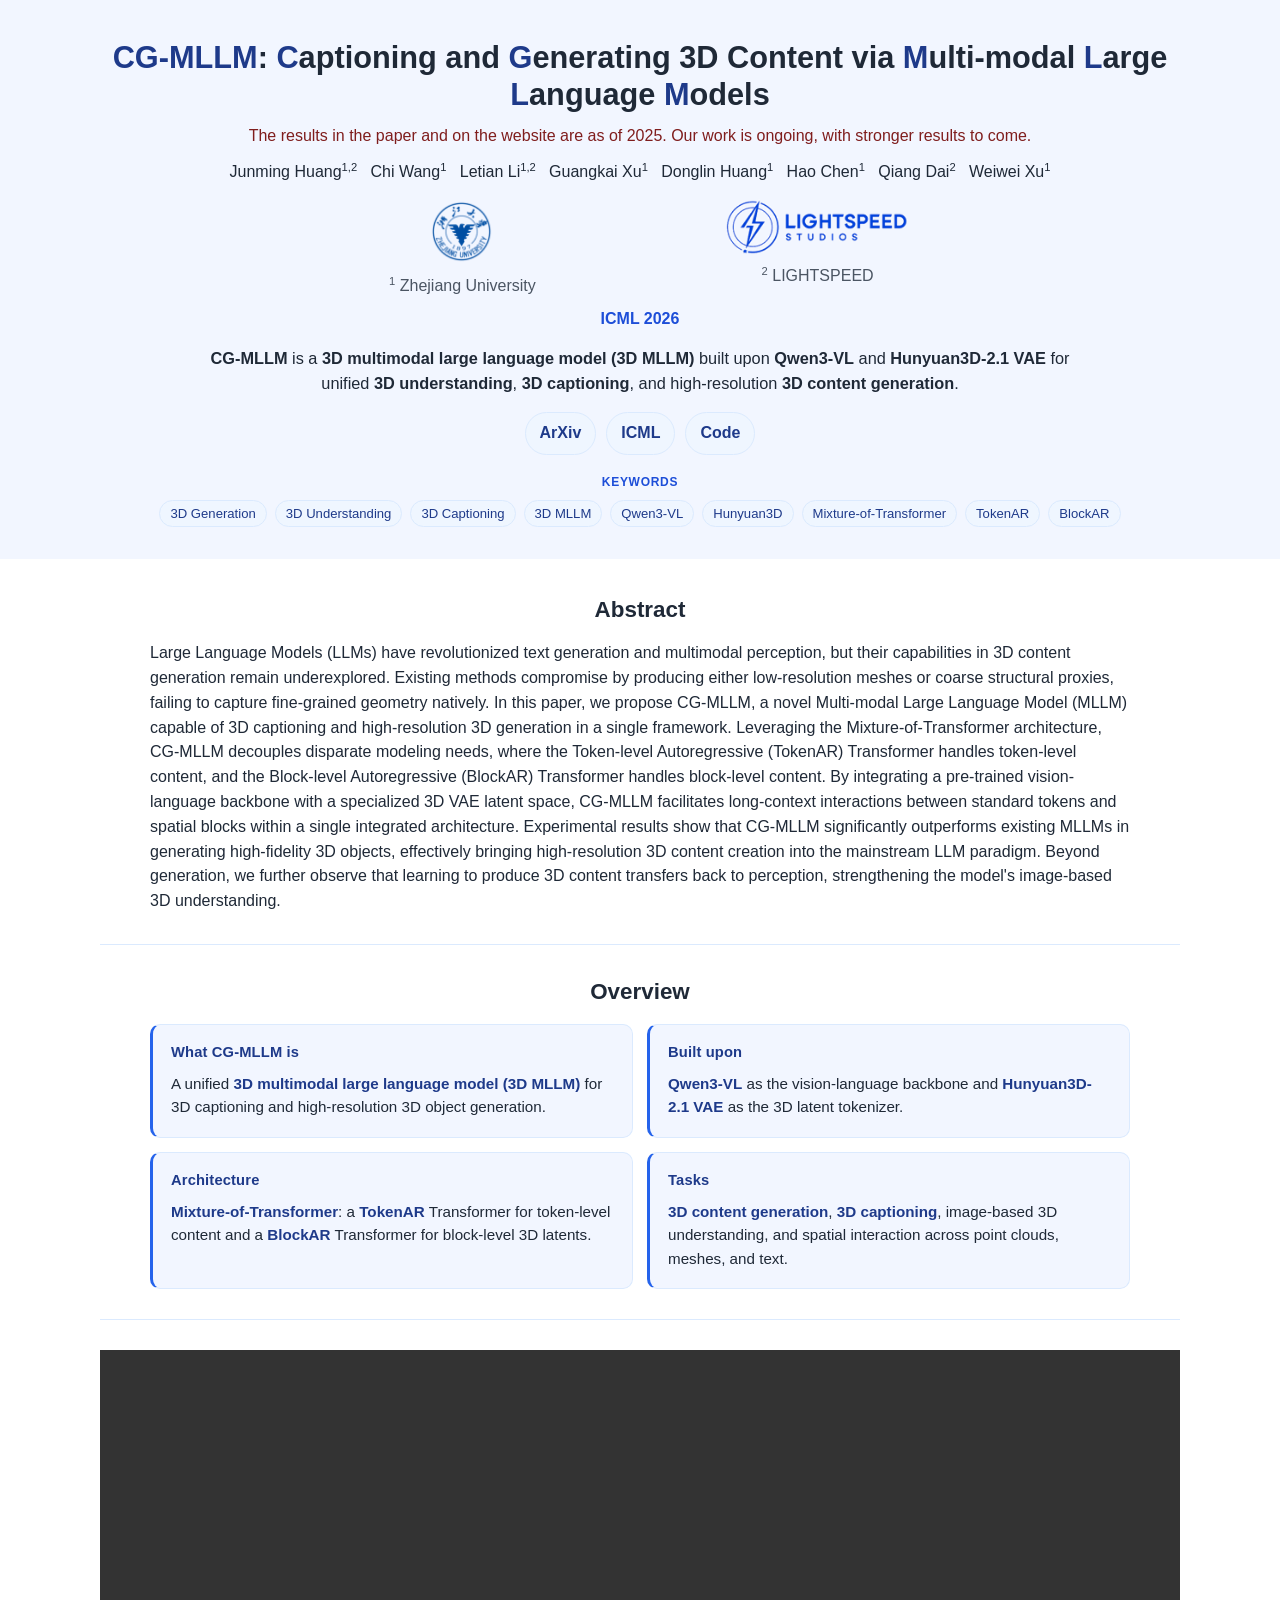
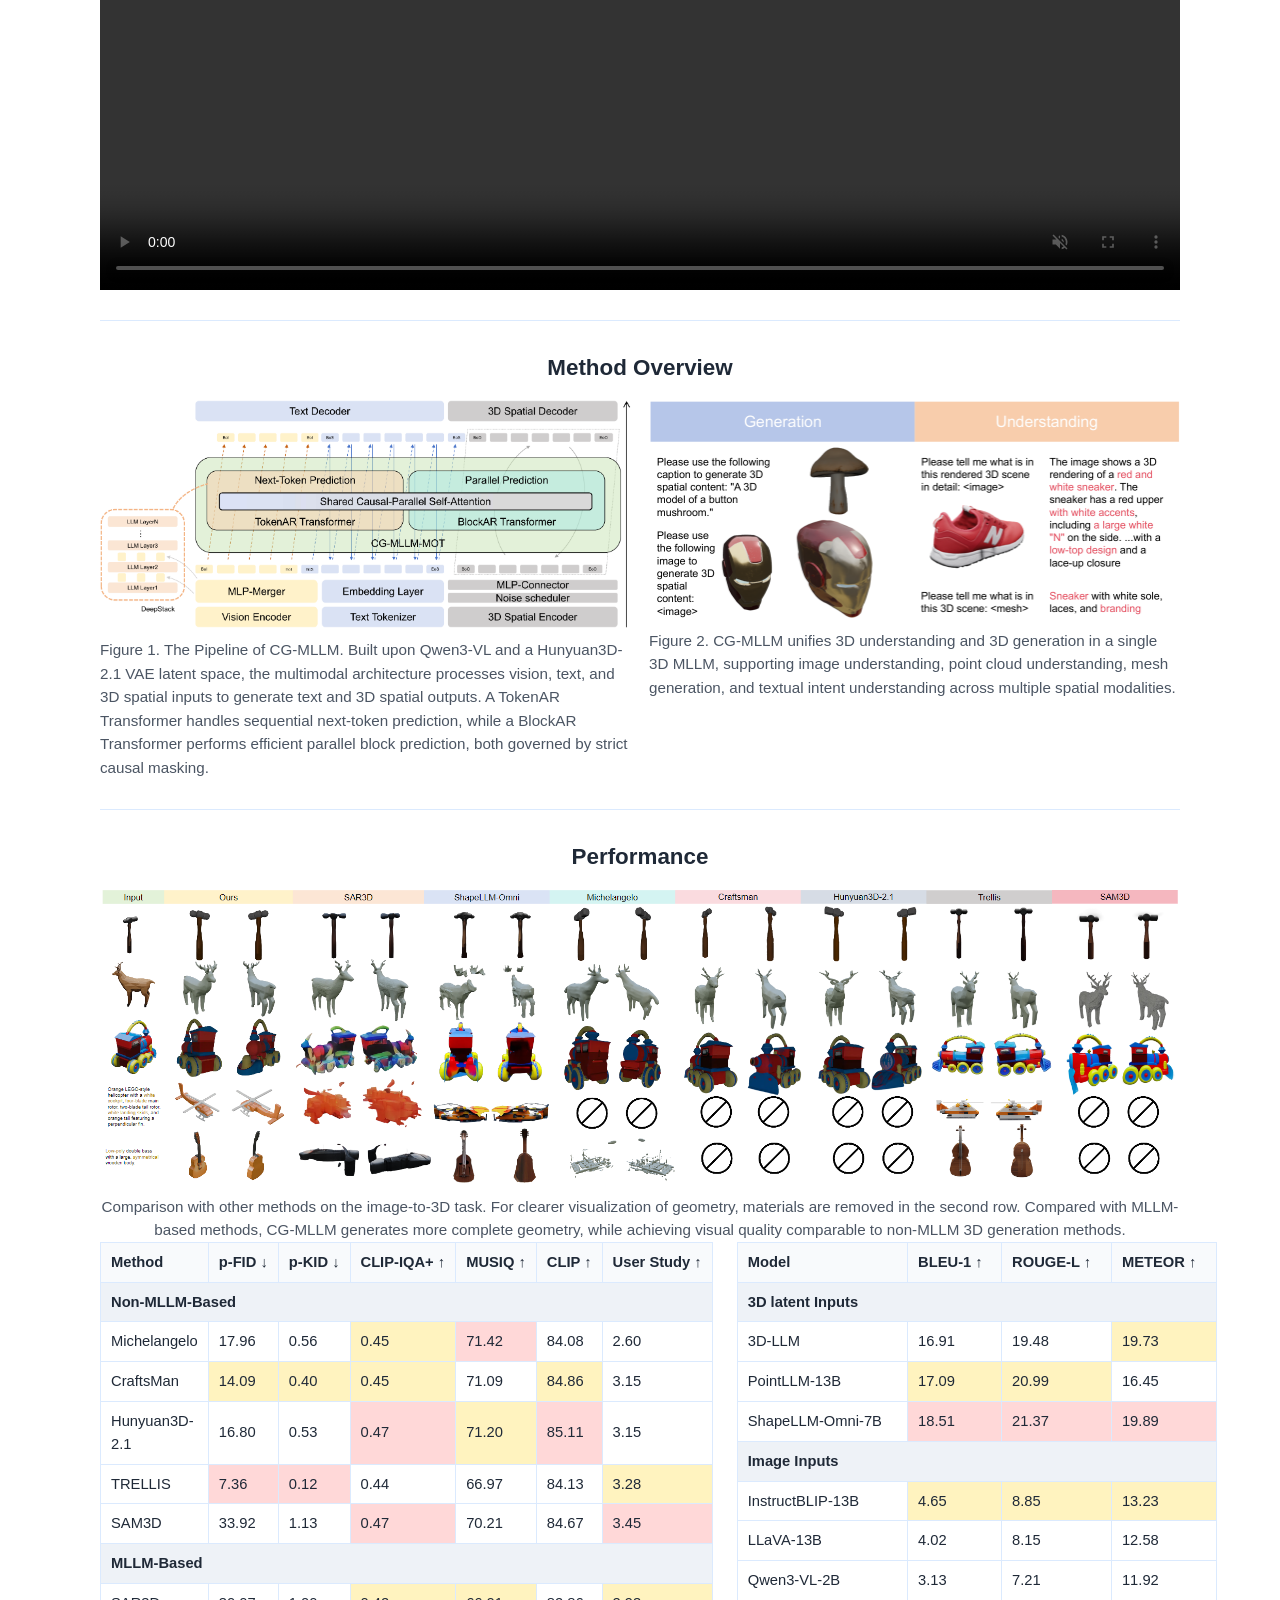
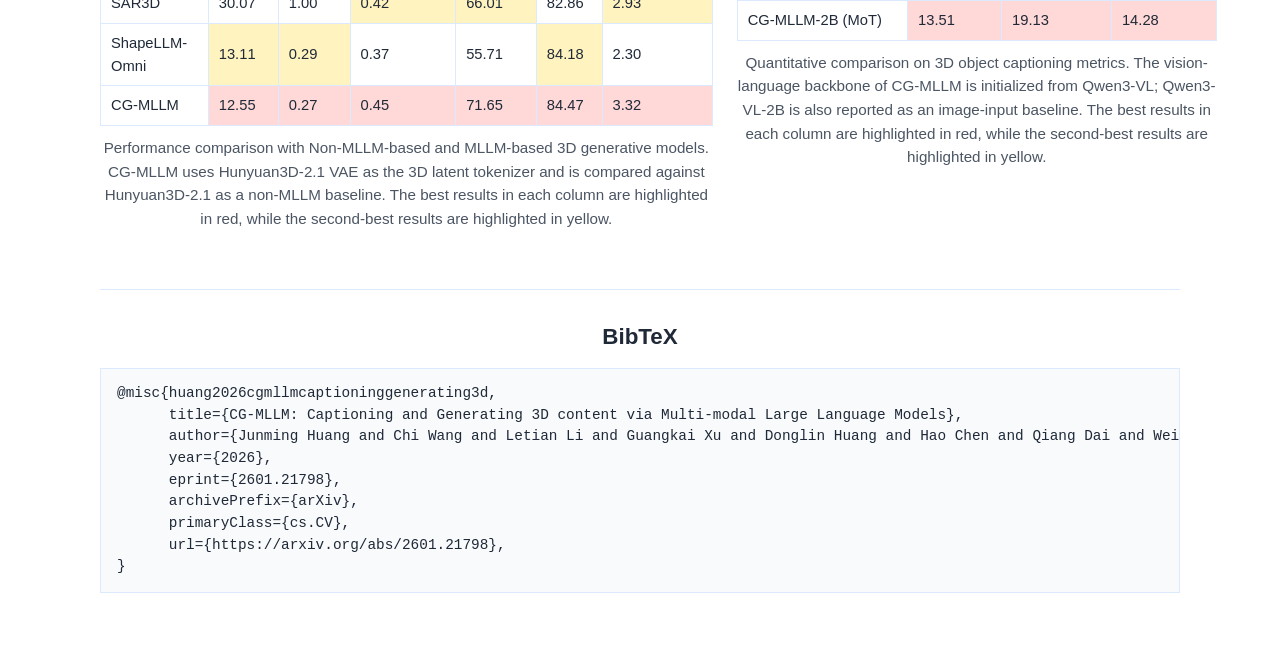
==== commit 3ac91de2: "Add llms.txt for LLM-readable project metadata. Match BuildingBlock-page: repo-root llms.txt plus a " ====
--- a/index.html
+++ b/index.html
@@ -8,6 +8,7 @@
   <meta name="keywords" content="CG-MLLM, 3D MLLM, 3D multimodal large language model, 3D generation, 3D captioning, 3D understanding, 3D content generation, Qwen3-VL, Hunyuan3D-2.1 VAE, Mixture-of-Transformer, TokenAR, BlockAR">
   <meta name="robots" content="index, follow">
   <link rel="canonical" href="https://dreaming-huang.github.io/CG-MLLM-page/">
+  <link rel="alternate" type="text/plain" title="llms.txt" href="llms.txt">
 
   <meta name="citation_title" content="CG-MLLM: Captioning and Generating 3D content via Multi-modal Large Language Models">
   <meta name="citation_author" content="Huang, Junming">
--- a/styles.css
+++ b/styles.css
@@ -162,7 +162,7 @@
 .fact-card {
   margin: 0;
   padding: 16px 18px 18px;
-  background: #f8fafc;
+  background: #f2f6ff;
   border: 1px solid var(--divider);
   border-left: 3px solid #2563eb;
   border-radius: 10px;
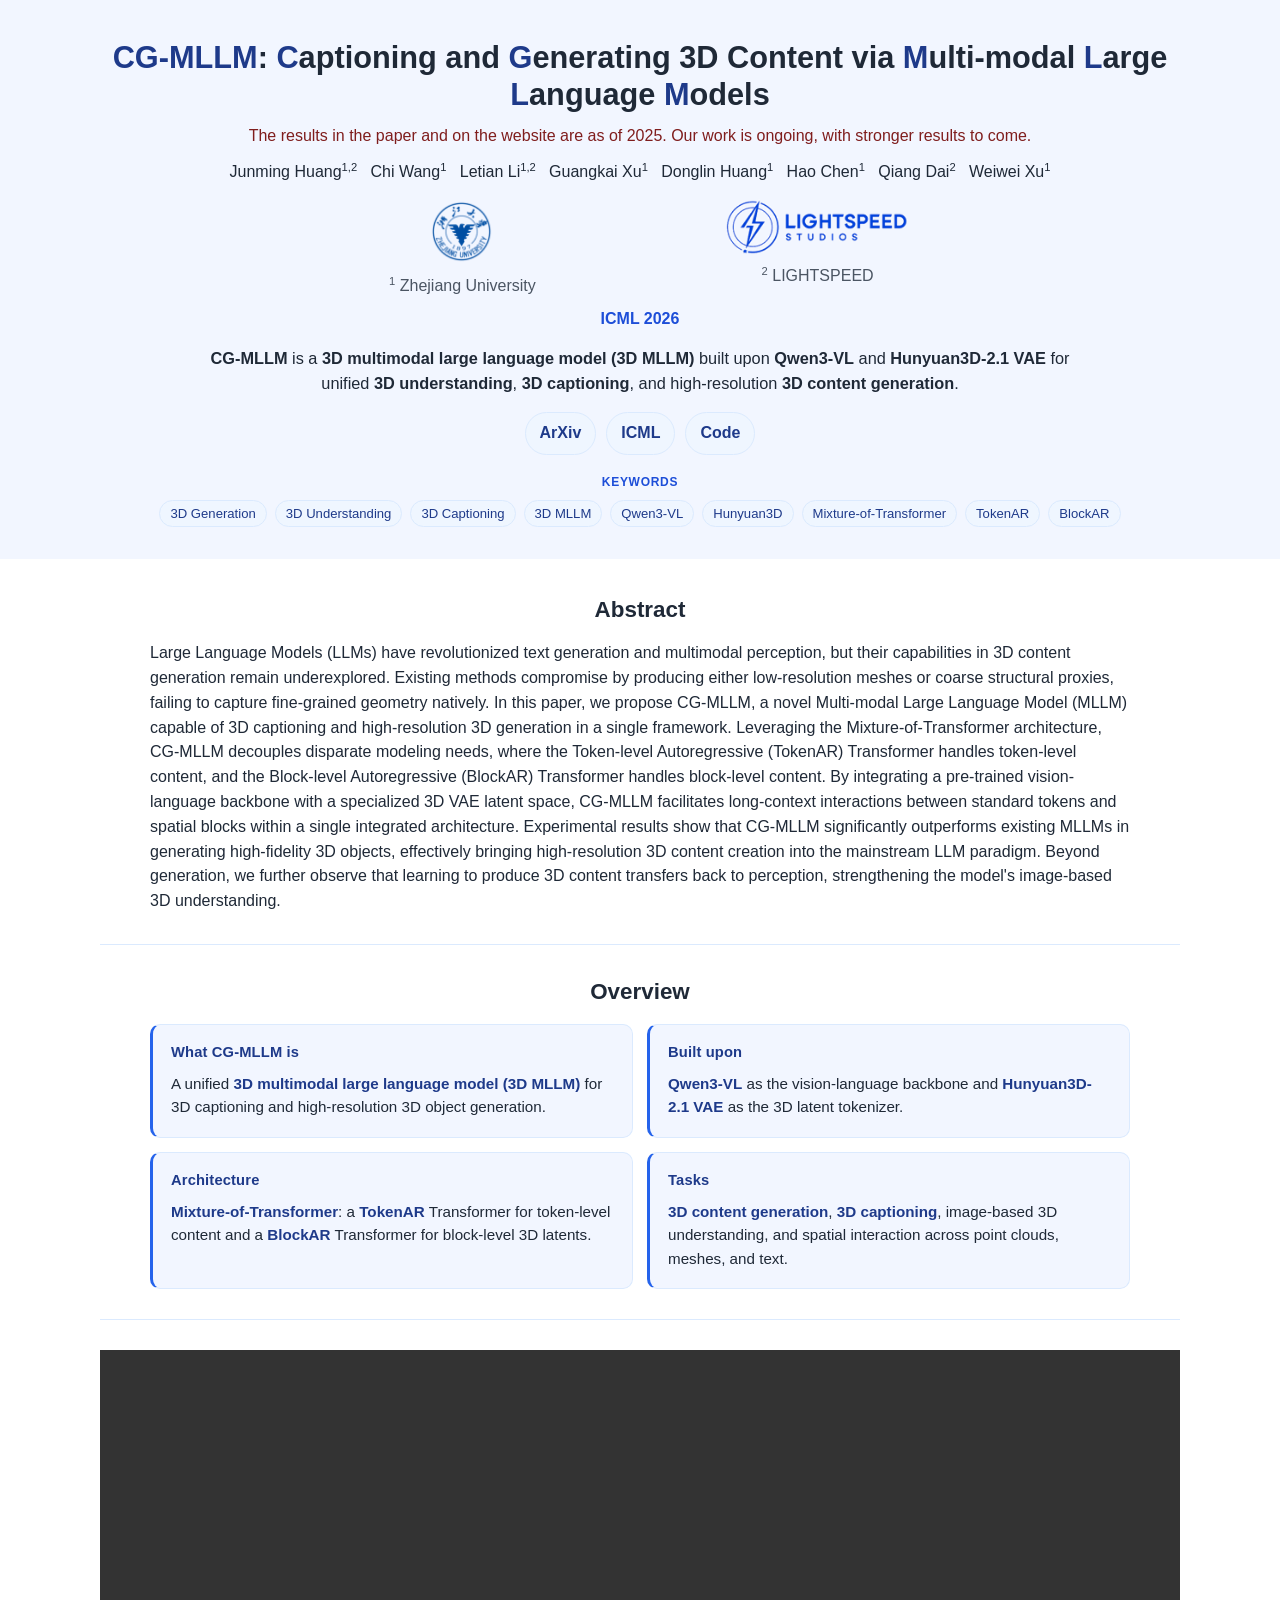
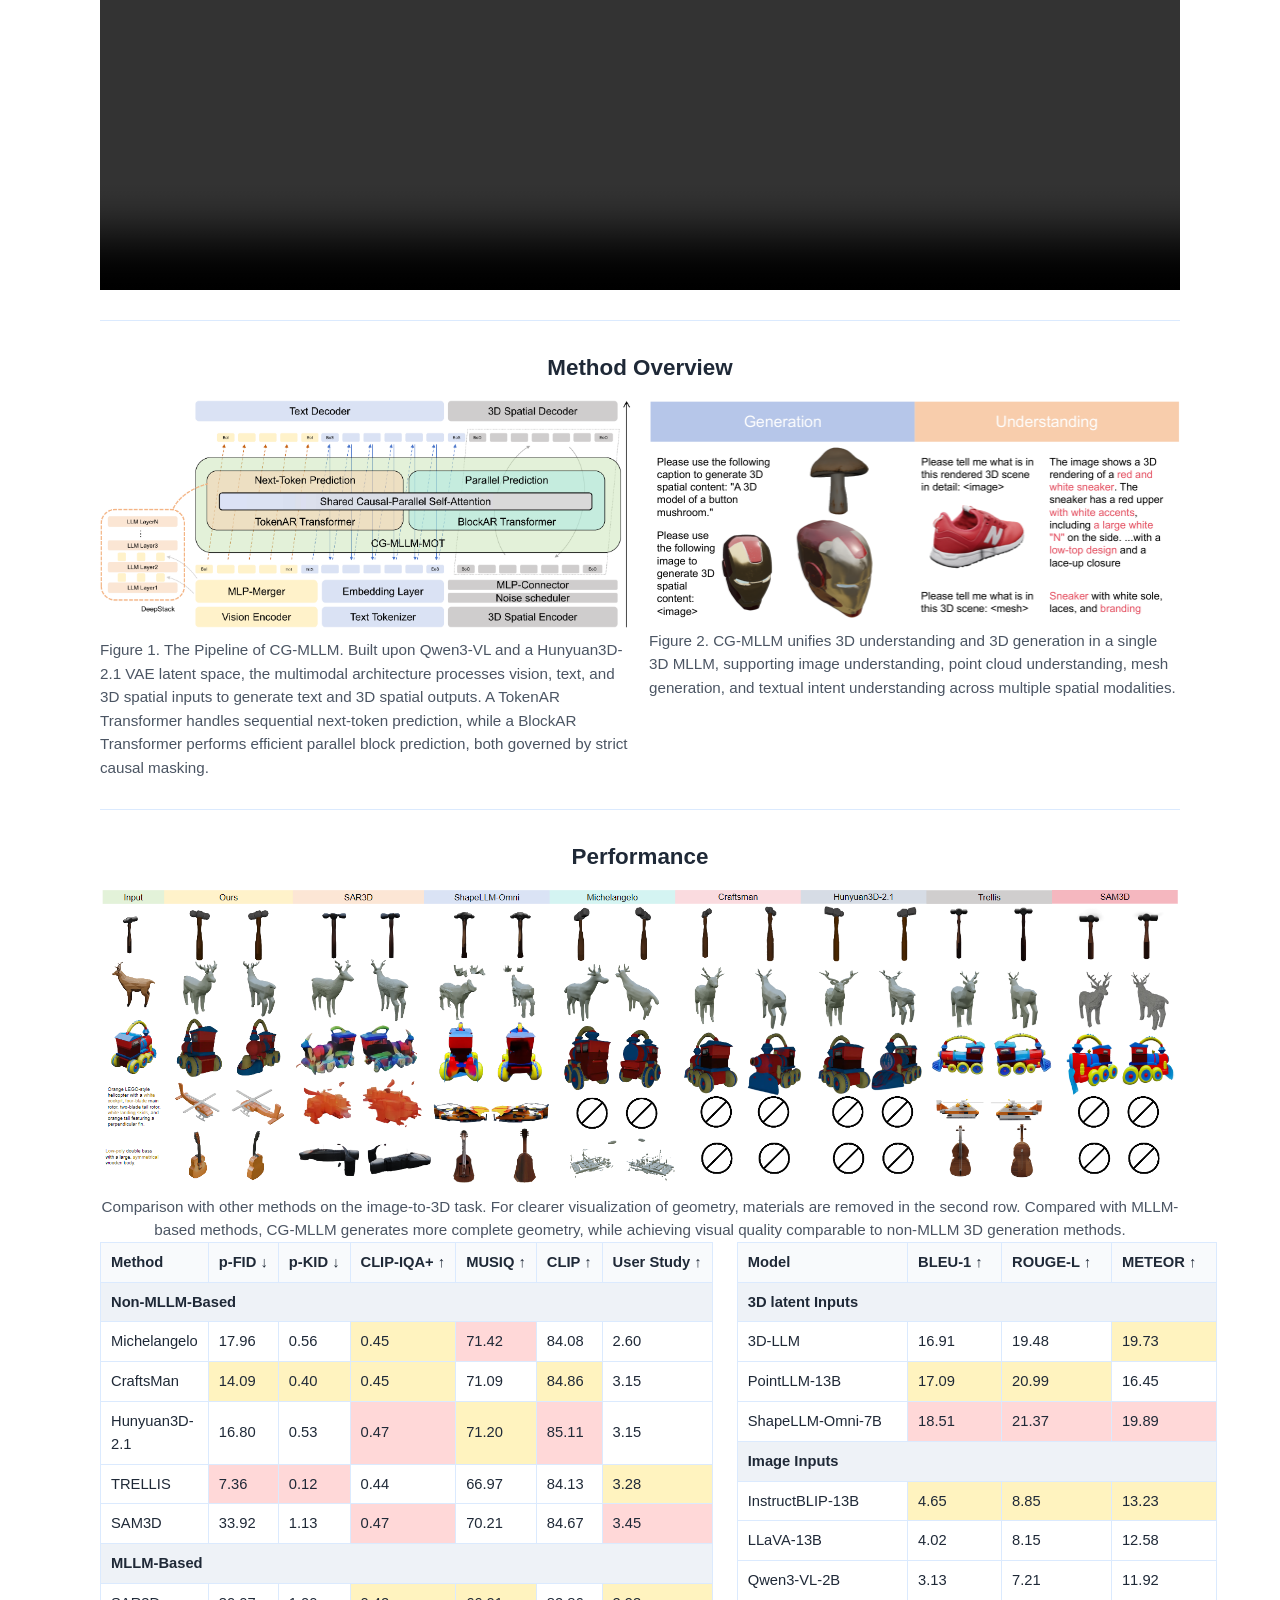
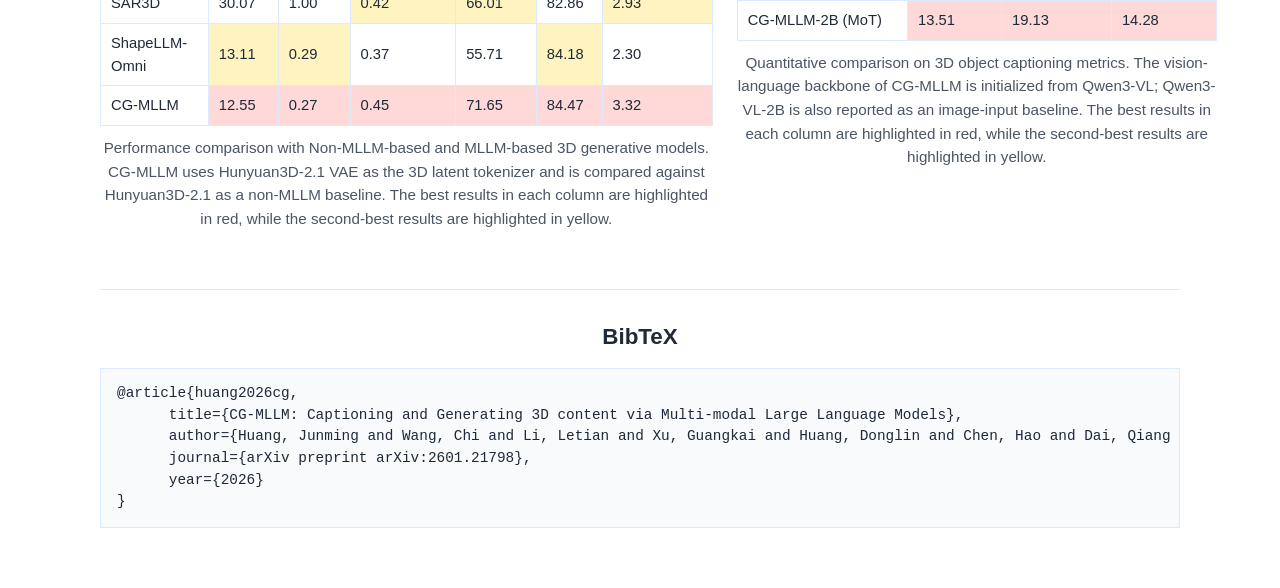
==== commit be99133c: "Update the project-page BibTeX citation to the authors' entry. Replace the generated @misc record wi" ====
--- a/index.html
+++ b/index.html
@@ -294,14 +294,11 @@
 
     <section class="card">
       <h2>BibTeX</h2>
-      <pre class="bibtex"><code>@misc{huang2026cgmllmcaptioninggenerating3d,
+      <pre class="bibtex"><code>@article{huang2026cg,
       title={CG-MLLM: Captioning and Generating 3D content via Multi-modal Large Language Models},
-      author={Junming Huang and Chi Wang and Letian Li and Guangkai Xu and Donglin Huang and Hao Chen and Qiang Dai and Weiwei Xu},
-      year={2026},
-      eprint={2601.21798},
-      archivePrefix={arXiv},
-      primaryClass={cs.CV},
-      url={https://arxiv.org/abs/2601.21798},
+      author={Huang, Junming and Wang, Chi and Li, Letian and Xu, Guangkai and Huang, Donglin and Chen, Hao and Dai, Qiang and Xu, Weiwei},
+      journal={arXiv preprint arXiv:2601.21798},
+      year={2026}
 }</code></pre>
     </section>
   </main>
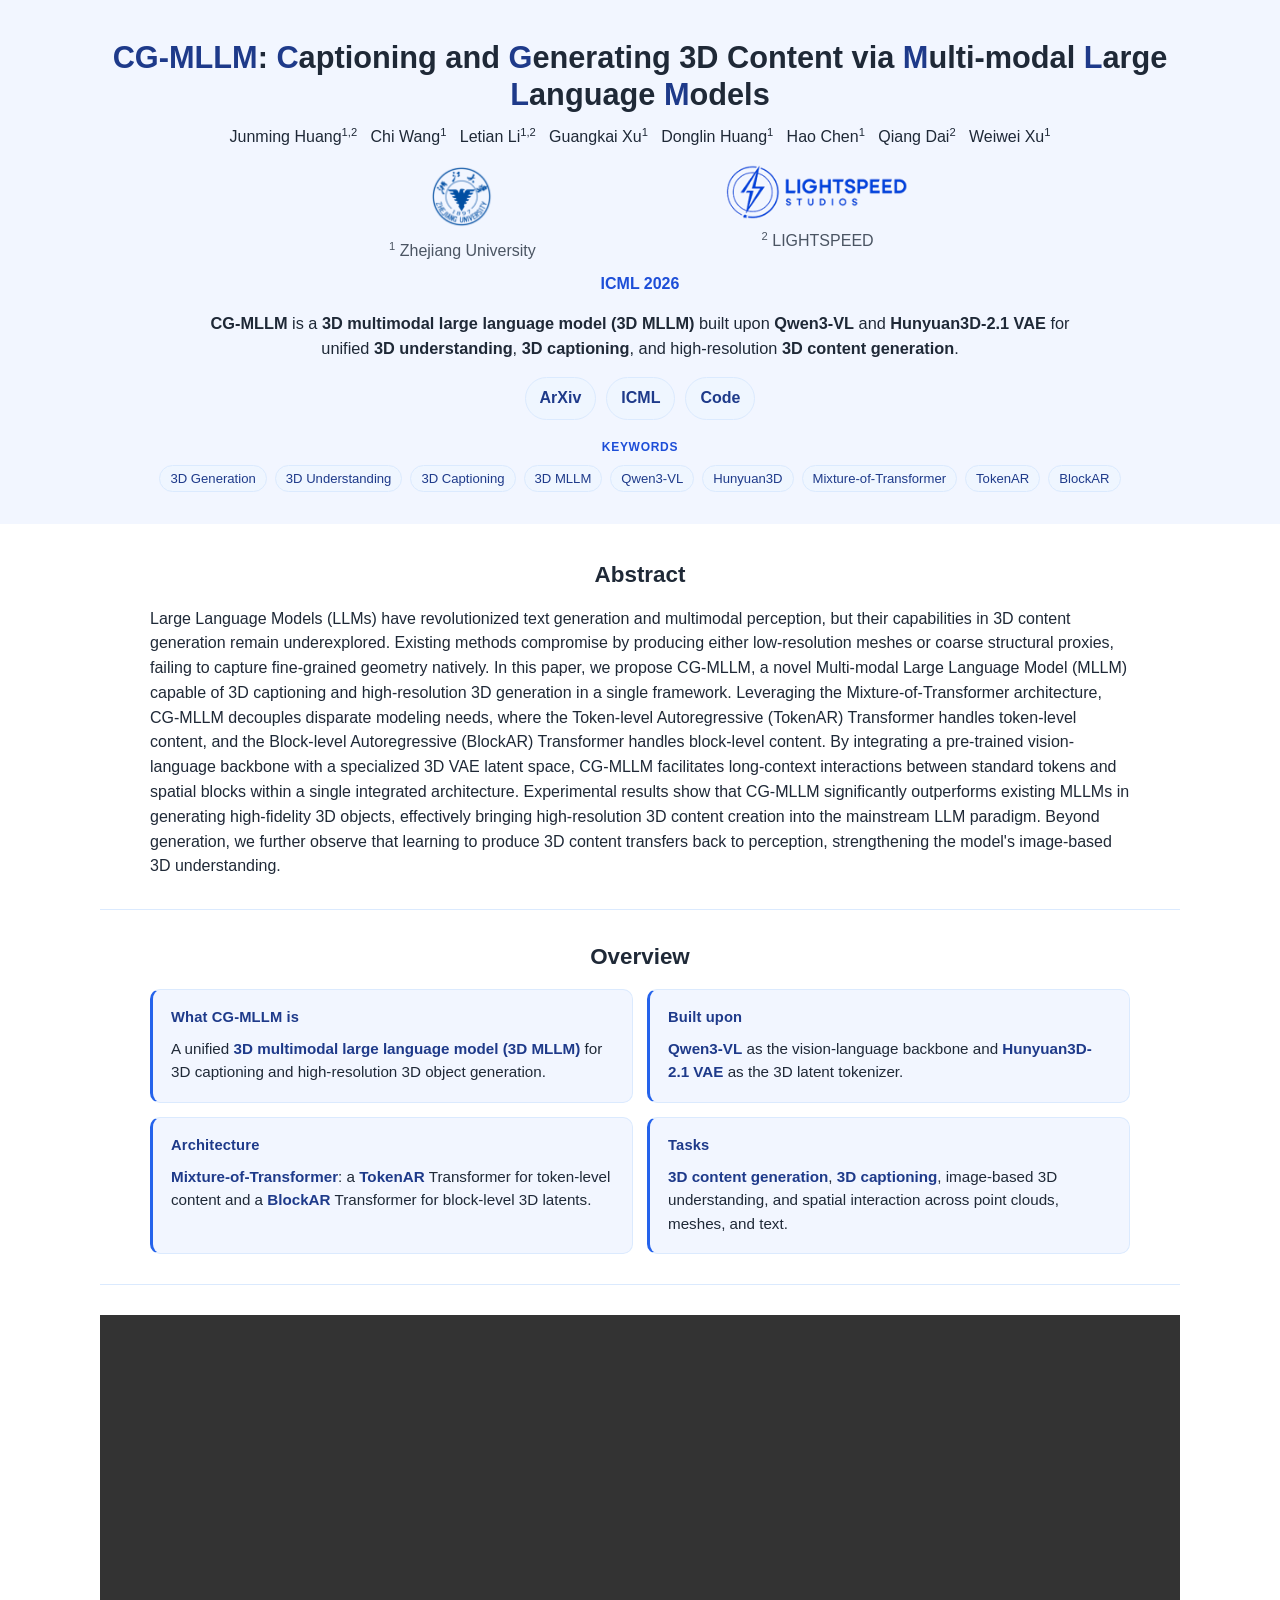
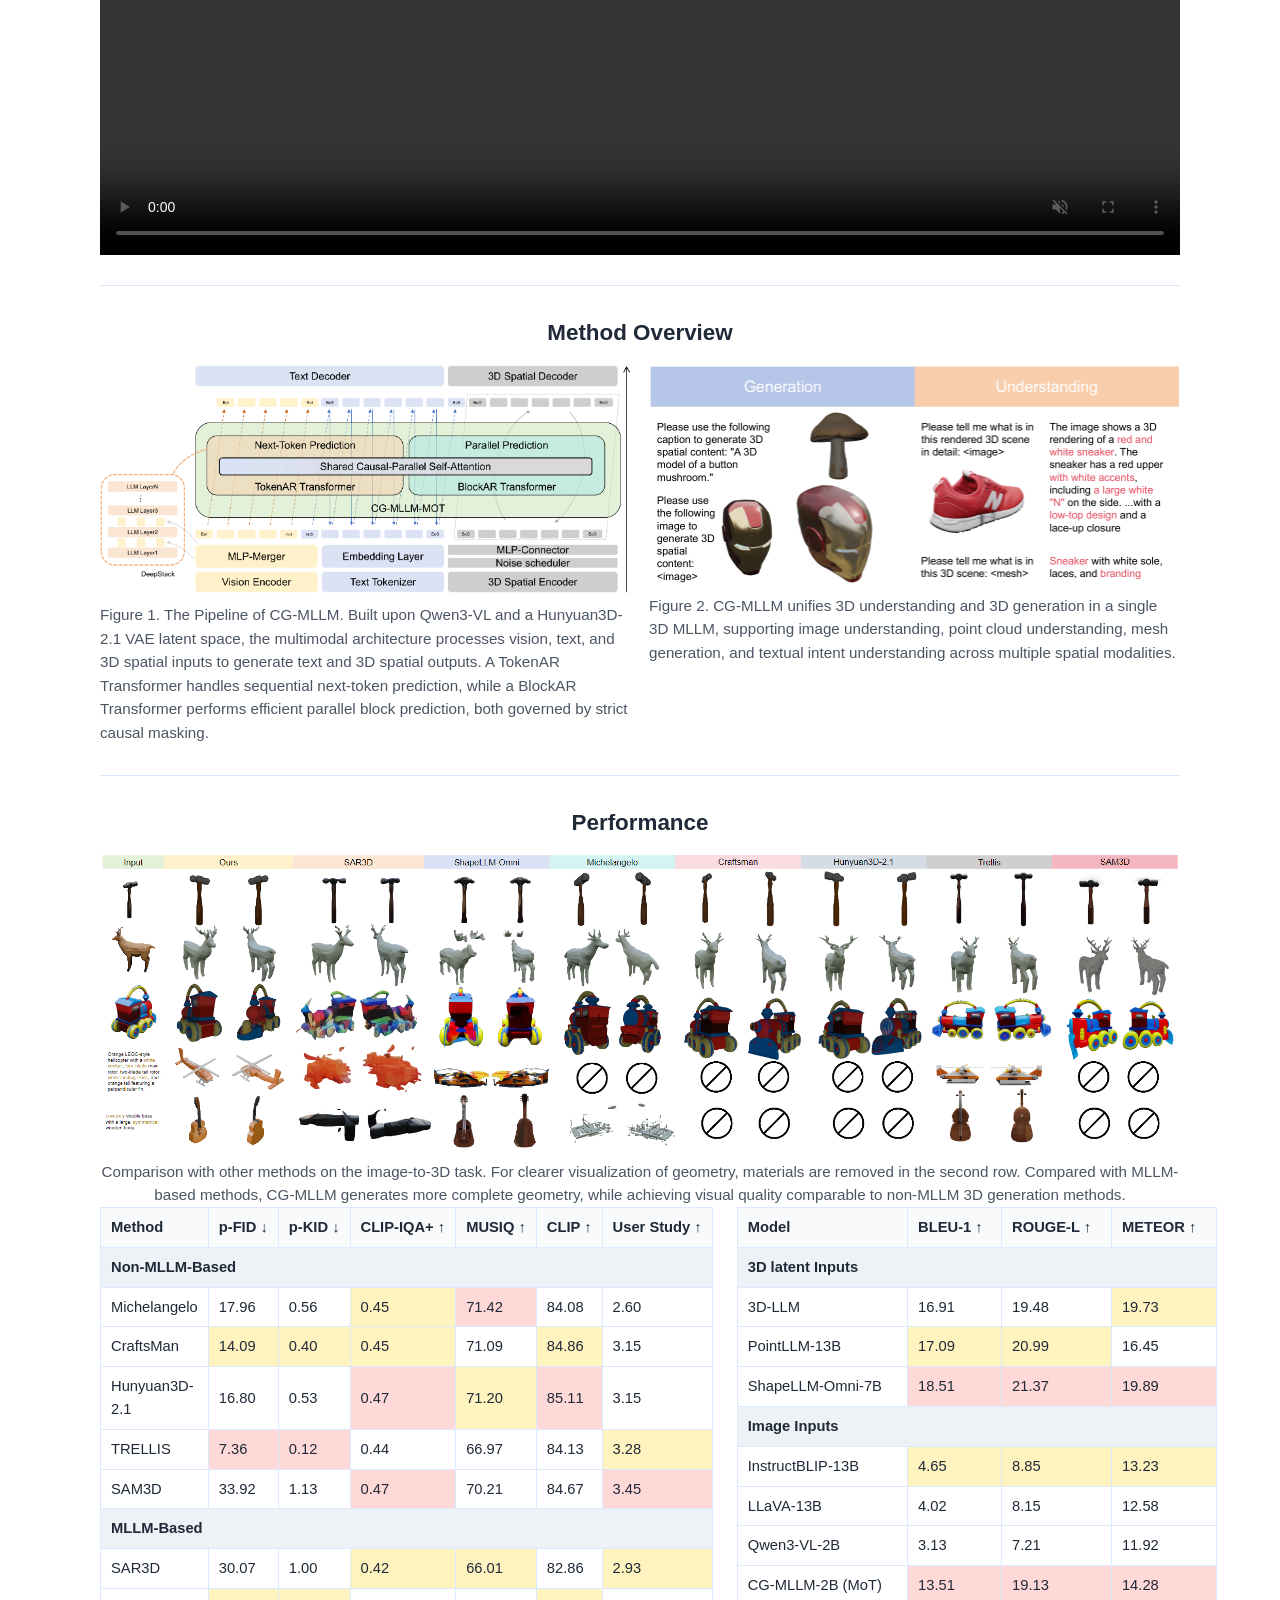
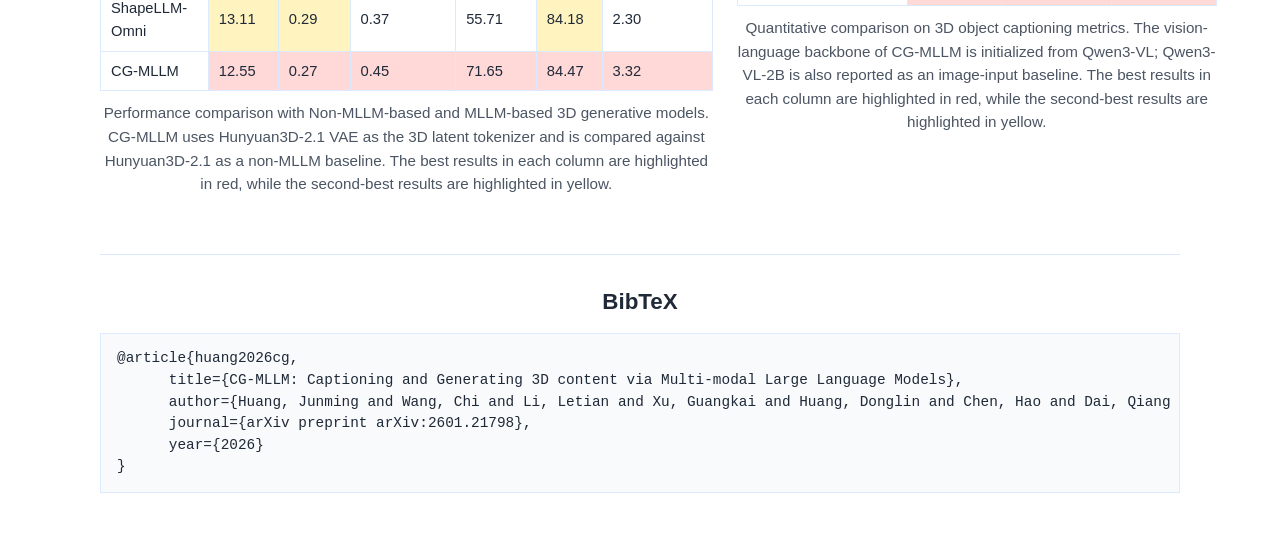
==== commit 75fe5d78: "Remove the 2025 results disclaimer from the homepage. The sentence under the title is the only copy " ====
--- a/index.html
+++ b/index.html
@@ -104,7 +104,6 @@
         <span class="title-initial">L</span>anguage
         <span class="title-initial">M</span>odels
       </h1>
-      <p class="progress-note">The results in the paper and on the website are as of 2025. Our work is ongoing, with stronger results to come.</p>
       <p class="authors">
         Junming Huang<sup>1,2</sup>&nbsp;&nbsp;
         Chi Wang<sup>1</sup>&nbsp;&nbsp;
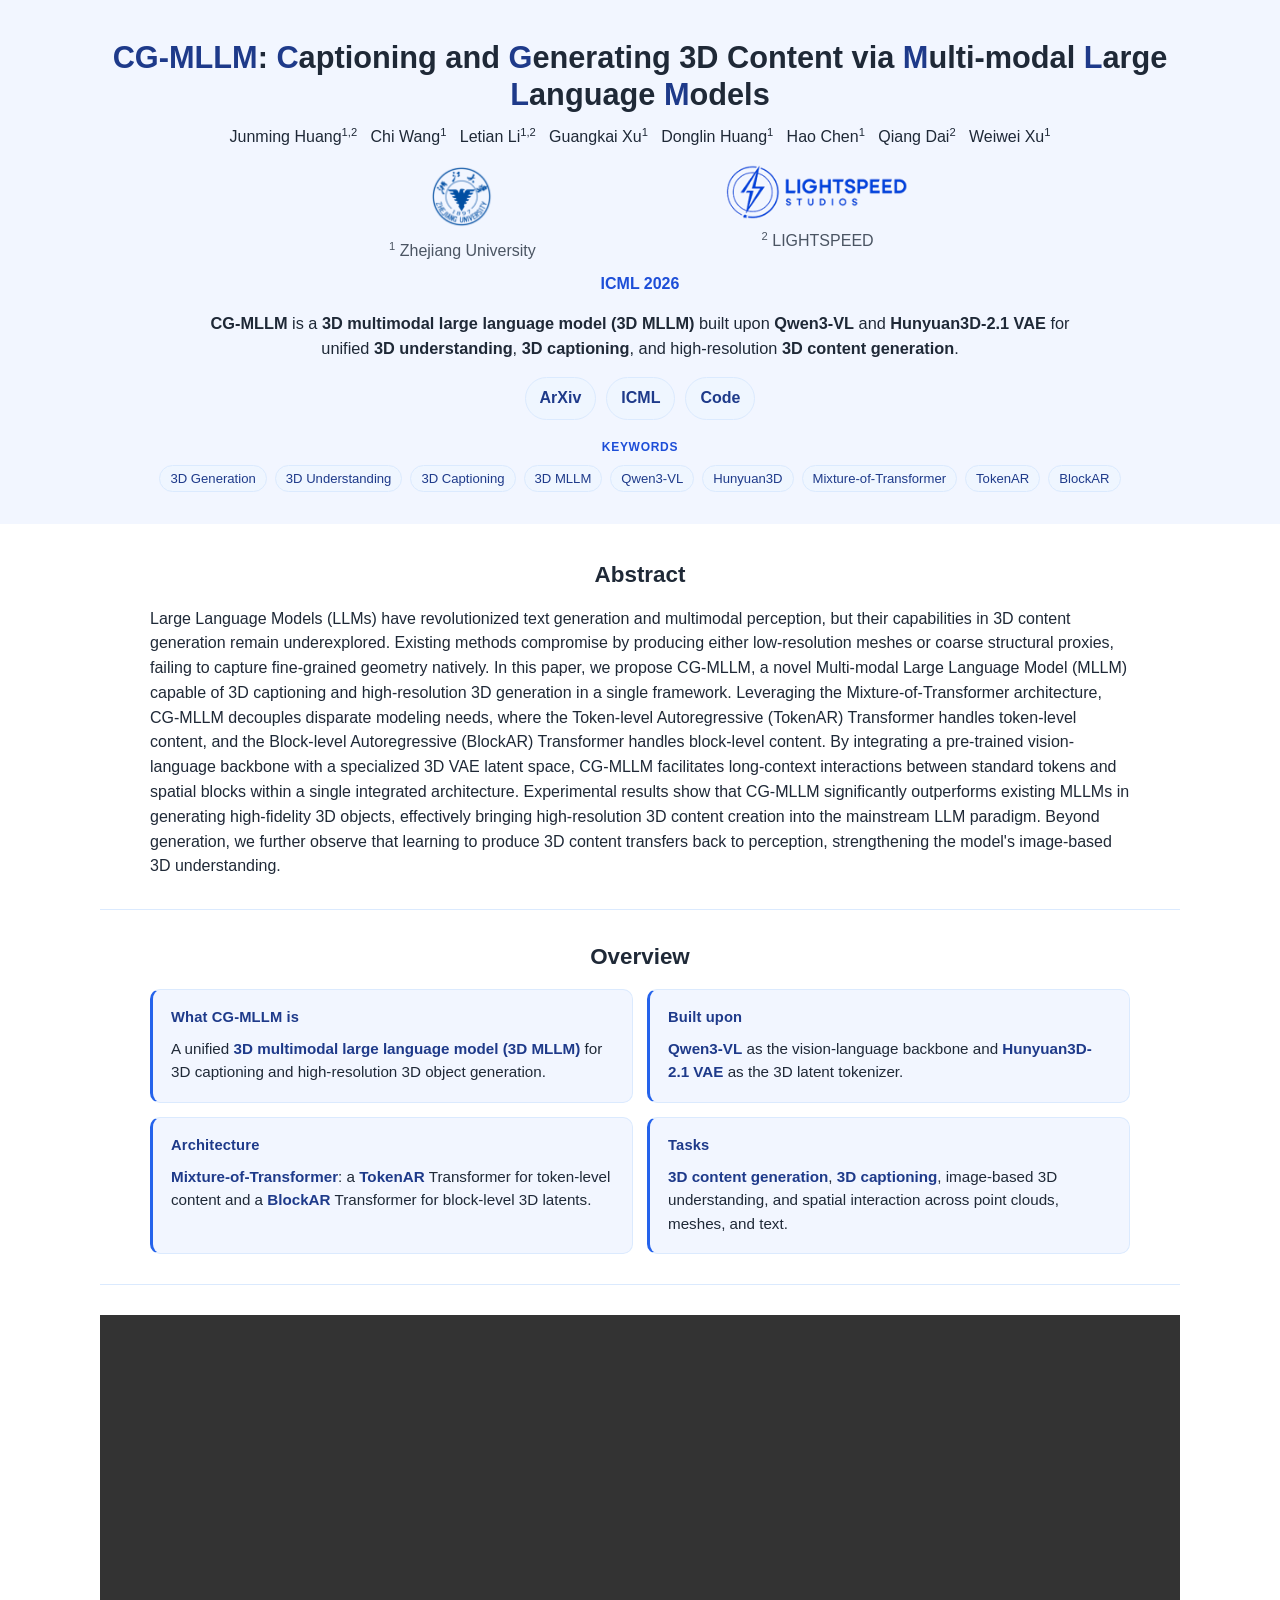
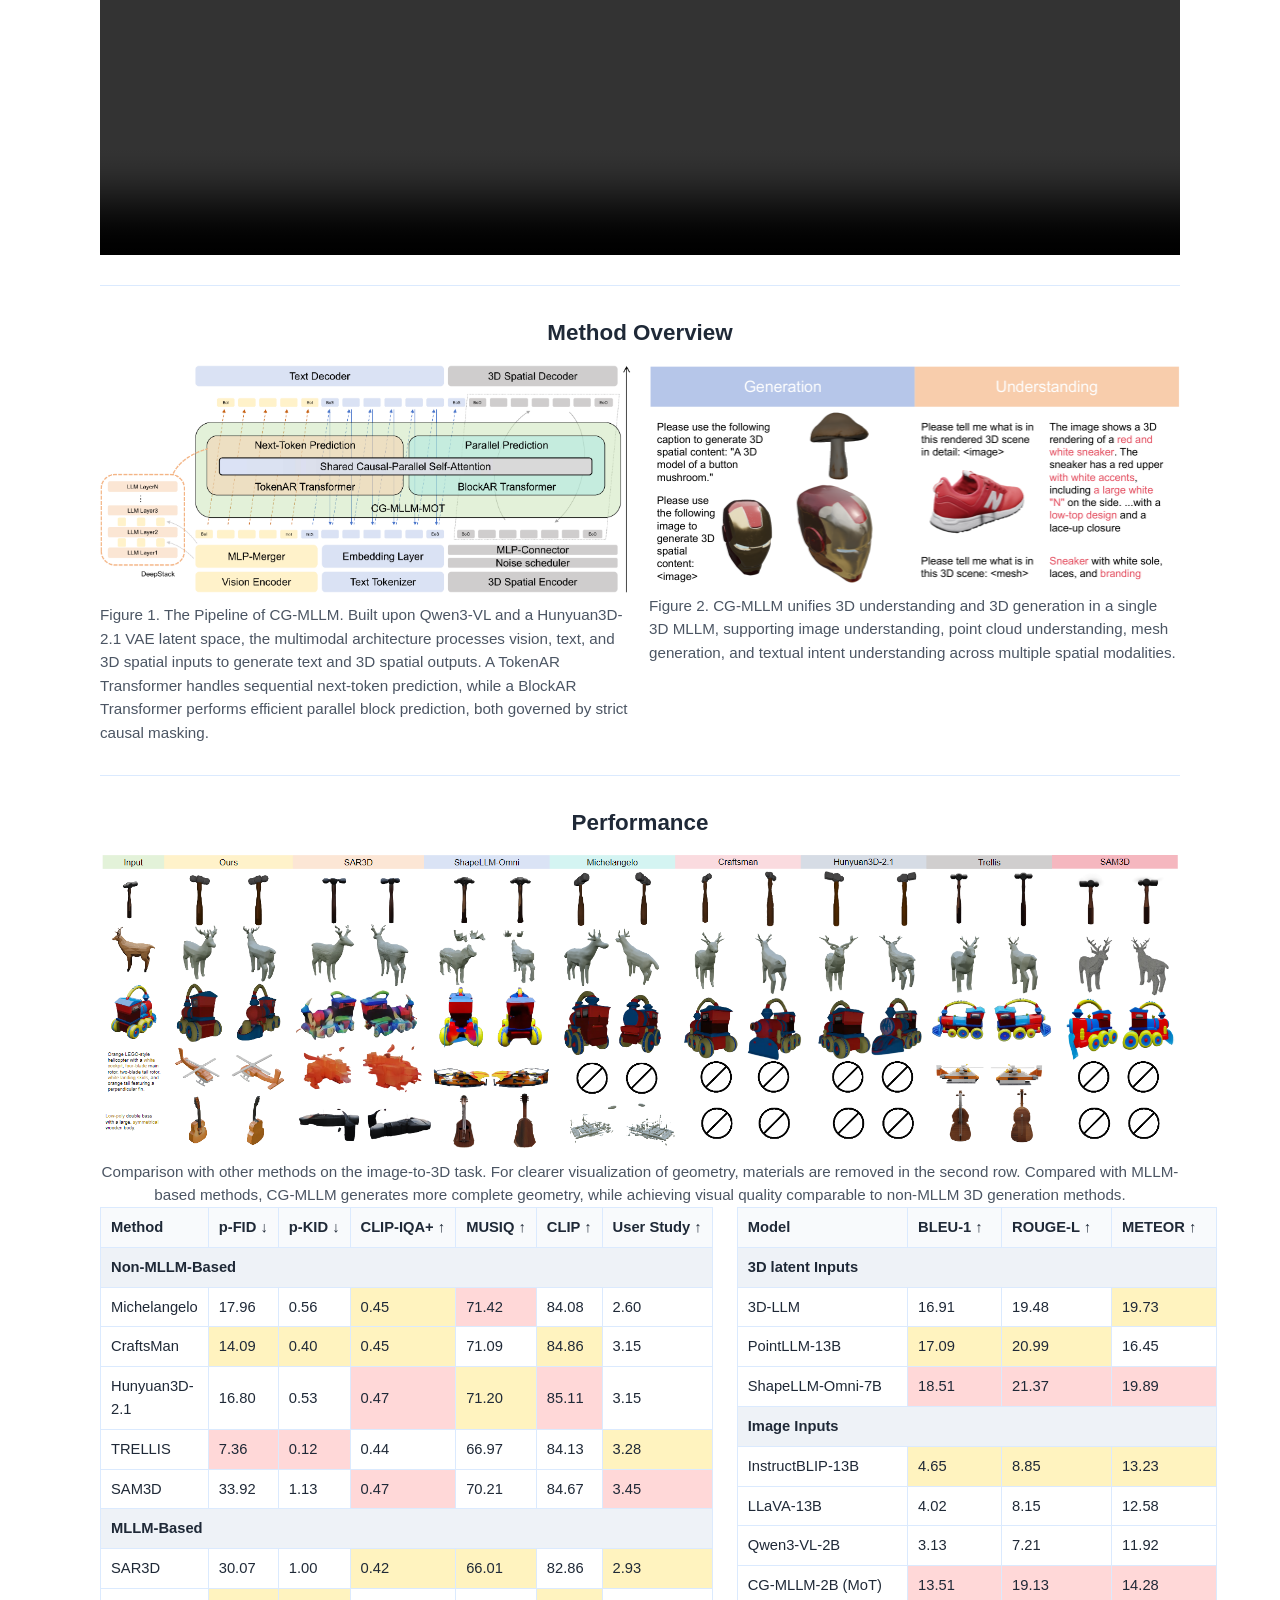
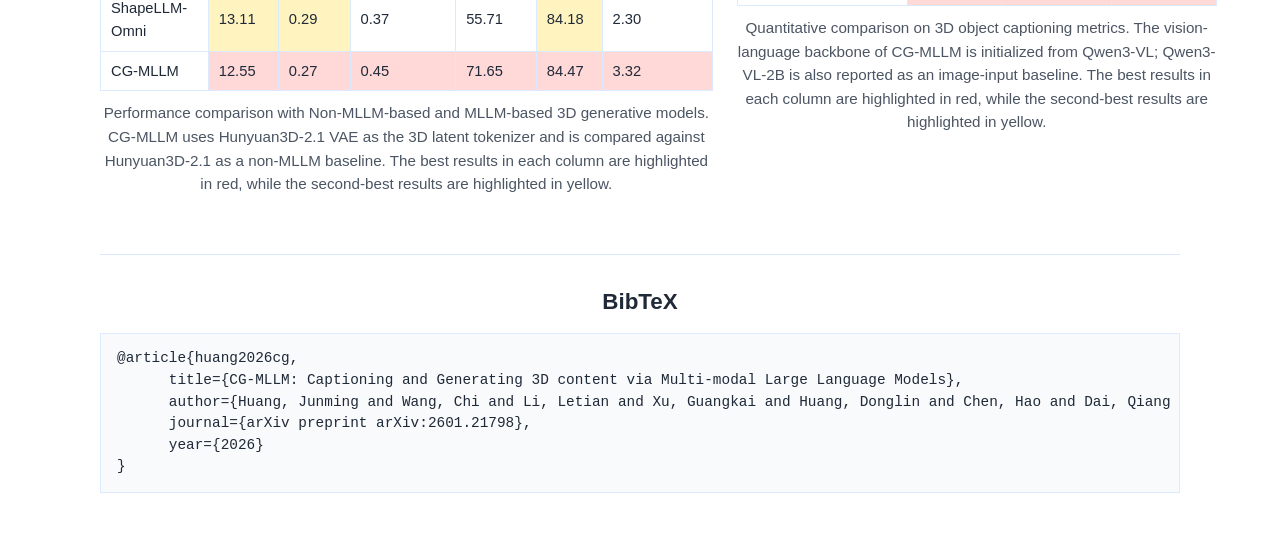
==== commit 52323668: "Use the github.io project URL in page metadata Canonical, Open Graph, schema, and llms.txt now point" ====
--- a/index.html
+++ b/index.html
@@ -45,6 +45,10 @@
     "description": "CG-MLLM is a 3D multimodal large language model built upon Qwen3-VL and Hunyuan3D-2.1 VAE for unified 3D understanding, 3D captioning, and high-resolution 3D generation.",
     "abstract": "Large Language Models (LLMs) have revolutionized text generation and multimodal perception, but their capabilities in 3D content generation remain underexplored. We propose CG-MLLM, a Multi-modal Large Language Model capable of 3D captioning and high-resolution 3D generation in a single framework.",
     "url": "https://dreaming-huang.github.io/CG-MLLM-page/",
+    "mainEntityOfPage": {
+      "@type": "WebPage",
+      "@id": "https://dreaming-huang.github.io/CG-MLLM-page/"
+    },
     "image": "https://dreaming-huang.github.io/CG-MLLM-page/assets/figure1.png",
     "datePublished": "2026-01-29",
     "dateModified": "2026-05-15",
